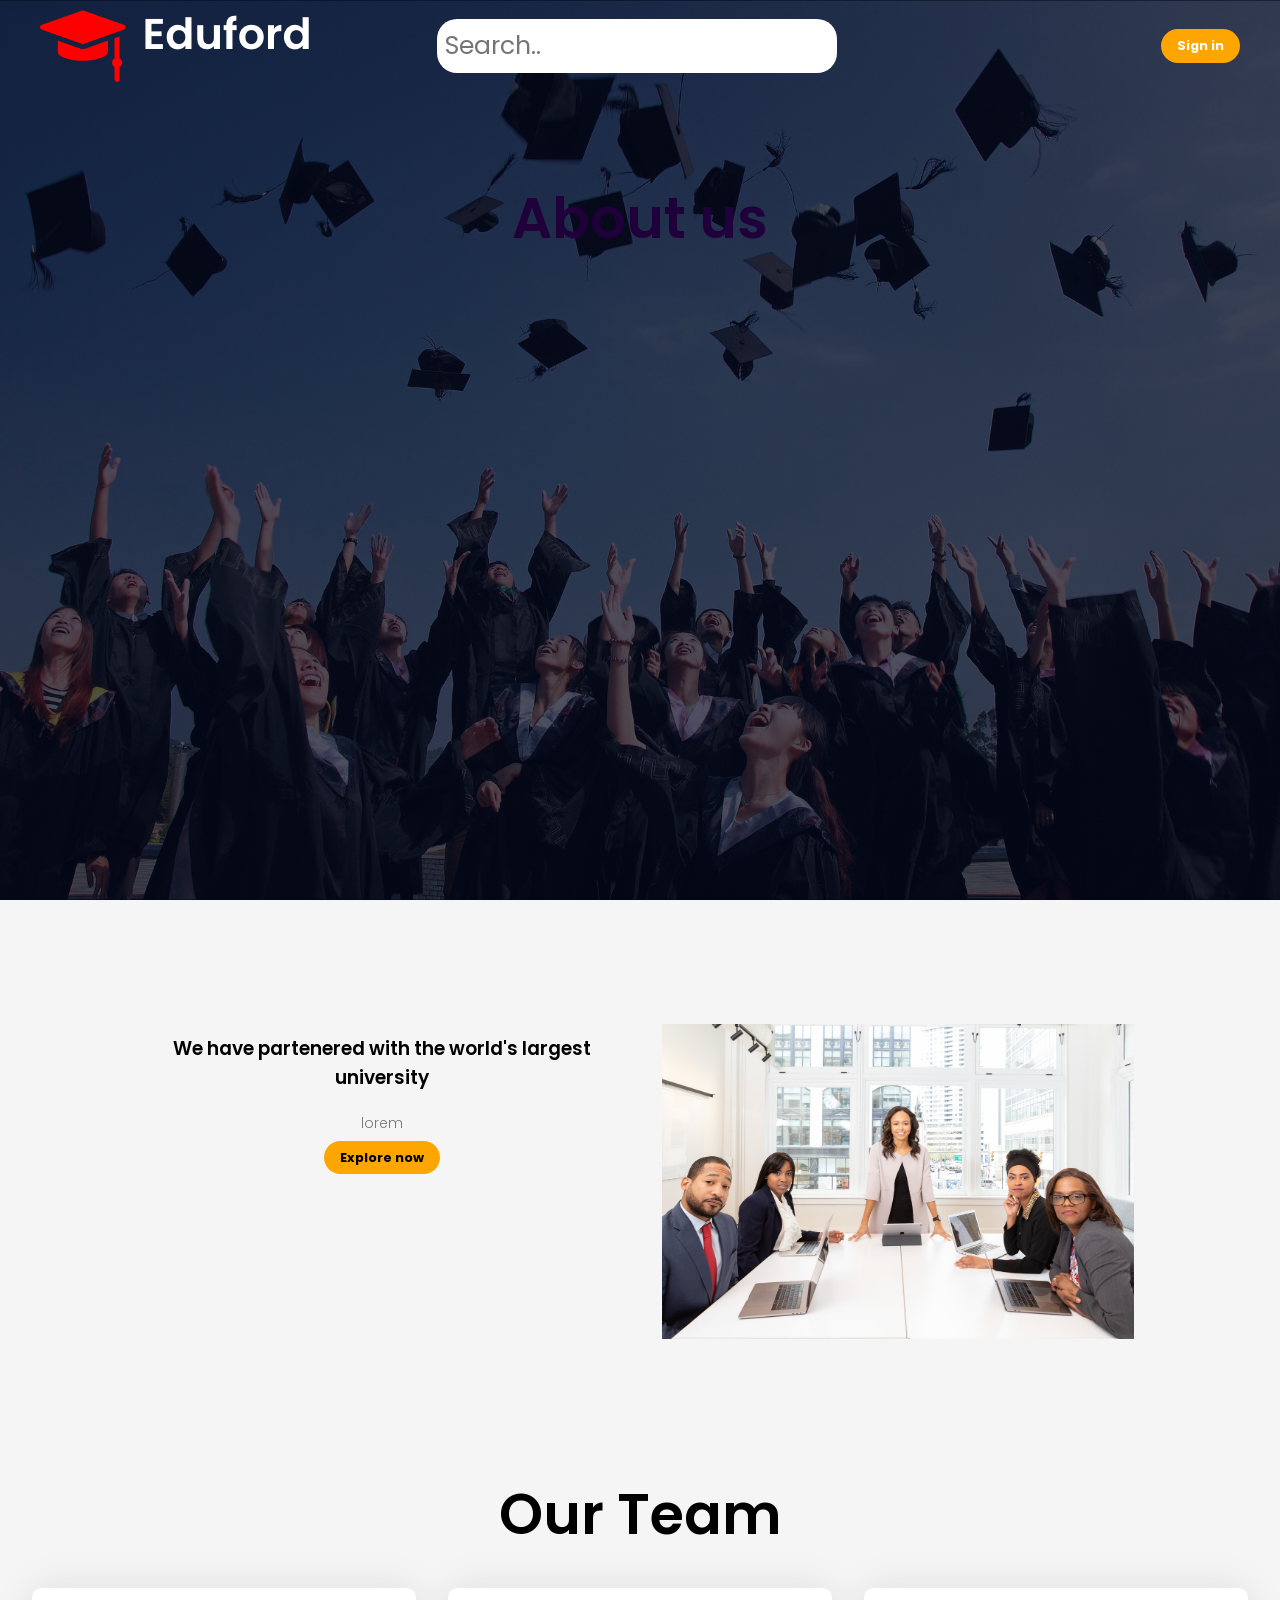
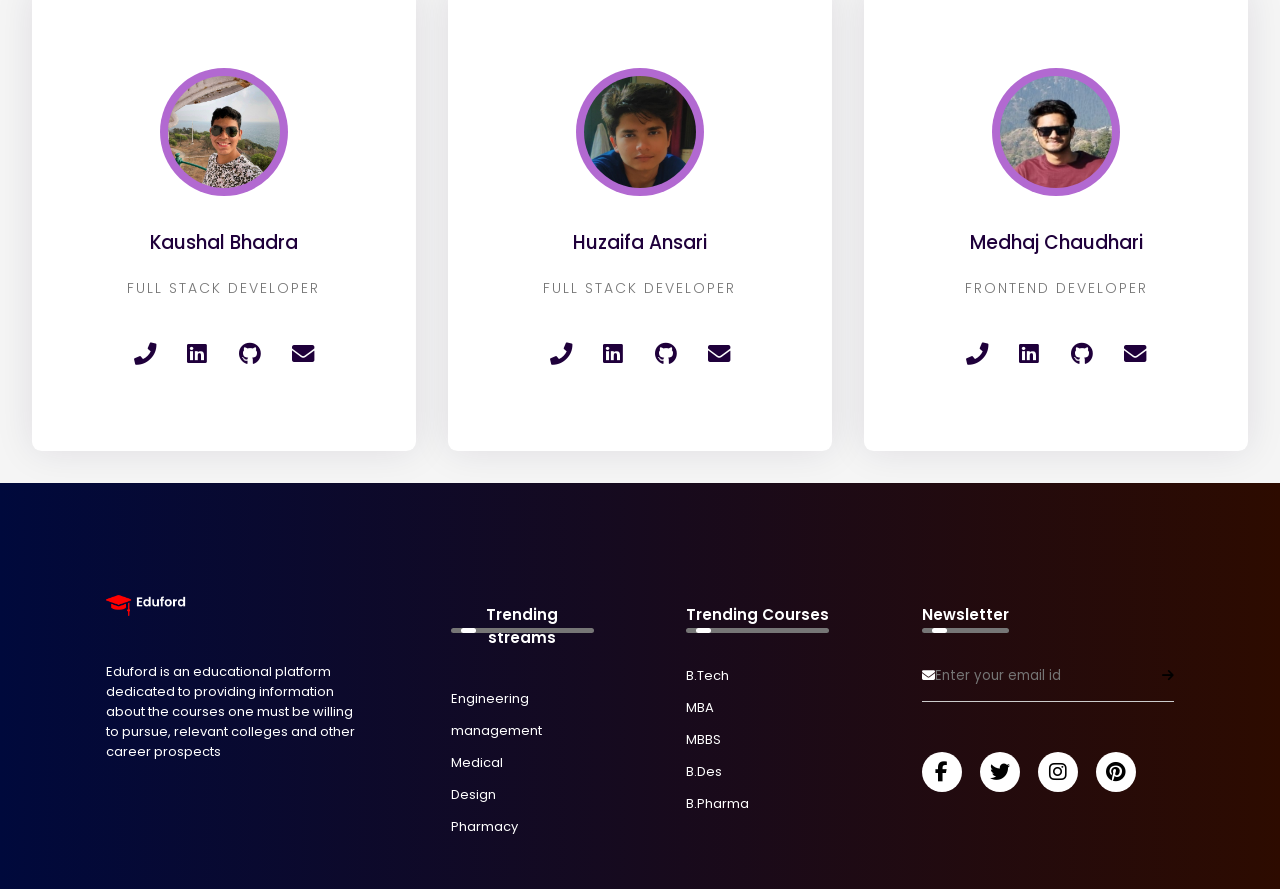
==== about.html @ 962bedd9 "Updated about us page and added login page" ====
<!DOCTYPE html>
<html lang="en">
<head>
    <meta charset="UTF-8">
    <meta http-equiv="X-UA-Compatible" contents="IE=edge"/>
    <meta name="viewport" content="width=device-width, initial-scale=1.0">
    <link rel="stylesheet" href="https://cdnjs.cloudflare.com/ajax/libs/font-awesome/6.5.1/css/all.min.css" integrity="sha512-DTOQO9RWCH3ppGqcWaEA1BIZOC6xxalwEsw9c2QQeAIftl+Vegovlnee1c9QX4TctnWMn13TZye+giMm8e2LwA==" crossorigin="anonymous" referrerpolicy="no-referrer" />
    <link rel="stylesheet" href="home.css">
    <title>eduford</title>
     <!-- Font Awesome -->
     <link
     rel="stylesheet"
     href="https://cdnjs.cloudflare.com/ajax/libs/font-awesome/5.15.4/css/all.min.css"
   />
   <!-- Google Font -->
   <link
     href="https://fonts.googleapis.com/css2?family=Poppins:wght@300;500;600&display=swap"
     rel="stylesheet"
   />
</head>
<style>
    * {
     padding: 0;
     margin: 0;
     box-sizing: border-box;
     font-family: "Poppins", sans-serif;
   }
   body {
     background-color: #f5f5f5;
   }
   .row {
     display: flex;
     flex-wrap: wrap;
     padding-bottom: 1em;
     /* padding:1em; */
     margin-top: 0.9em;
     text-align: center;
   }
   .column {
     width: 100%;
     padding: 0.5em 0;
   }
   h1 {
     width: 100%;
     text-align: center;
     font-size: 3.5em;
     color: #1f003b;
     margin: 0;
   }
   .card {
     box-shadow: 0 0 2.4em rgba(25, 0, 58, 0.1);
     padding: 3.5em 1em;
     border-radius: 0.6em;
     color: #1f003b;
     cursor: pointer;
     transition: 0.3s;
     background-color: #ffffff;
   }
   .card .img-container {
     width: 8em;
     height: 8em;
     background-color: #b269d1;
     padding: 0.5em;
     border-radius: 50%;
     margin: 0 auto 2em auto;
   }
   .card img {
     width: 100%;
     border-radius: 50%;
   }
   .card h3 {
     font-weight: 500;
   }
   .card p {
     font-weight: 300;
     text-transform: uppercase;
     margin: 0.5em 0 2em 0;
     letter-spacing: 2px;
   }
   .icons {
     width: 50%;
     min-width: 180px;
     margin: auto;
     display: flex;
     justify-content: space-between;
   }
   .card a {
     text-decoration: none;
     color: inherit;
     font-size: 1.4em;
   }
   .card:hover {
     background: linear-gradient(#9400d3, #aa98f0);
     color: #ffffff;
   }
   .card:hover .img-container {
     transform: scale(1.15);
   }
   @media screen and (min-width: 280px){ 
       section {
       padding: 1em 3em;
     }  
   }
   @media screen and (min-width: 768px) {
     section {
       padding: 1em 3em;
     }
   }
   @media screen and (min-width: 992px) {
     section {
       padding: 1em;
     }
     .card {
       padding: 5em 1em;
     }
     .column {
       flex: 0 0 33.33%;
       max-width: 33.33%;
       padding: 0 1em;
     }
   }
</style>
<body>
    <section class="sub-header">
        <div class="navbar">
            <div class="logo">
                <a href="home.html"><img src="eduford_img/logo.png"></a>
            </div>
            <div class="search-container">
                <input type="text" placeholder="Search..">
            </div>
            <a href="signin.html" class="action_btn">Sign in</a>
            <div class="toggle_btn">
                <i class="fa-solid fa-bars"></i>
            </div>
        </div>
        <h1>About us</h1>
    </section>
    <!-- About us content -->
    <section class="about-us">
        <div class="row">
            <div class="about-col">
                <h3>We have partenered with the world's largest university</h3>
                <p>lorem</p>
                <a href="#" class="action_btn">Explore now</a>
            </div>
            <div class="about-col">
                <img src="eduford_img/about.jpg">
            </div>
        </div>
    </section>
    <section>
        <div class="row">
          <h1>Our Team</h1>
        </div>
        <div class="row">
          <!-- Column 1-->
          <div class="column">
            <div class="card">
              <div class="img-container">
                <img src="eduford_img/kaushal.jpg" />
              </div>
              <h3>Kaushal Bhadra</h3>
              <p>Full Stack Developer</p>
              <div class="icons">
                <a href="tel:9920351043">
                  <i class="fas fa-phone"></i>
                </a>
                <a href="https://www.linkedin.com/in/kaushal-b-5a8890254/">
                  <i class="fab fa-linkedin"></i>
                </a>
                <a href="https://github.com/KaushalBhadra15">
                  <i class="fab fa-github"></i>
                </a>
                <a href="mailto:kaushal.b@somaiya.edu">
                  <i class="fas fa-envelope"></i>
                </a>
              </div>
            </div>
          </div>
          <!-- Column 2-->
          <div class="column">
            <div class="card">
              <div class="img-container">
                <img src="eduford_img/Huzaifa.jpeg" style="height: 112px;" />
              </div>
              <h3>Huzaifa Ansari</h3>
              <p>Full Stack Developer</p>
              <div class="icons">
                <a href="tel:773896259">
                  <i class="fas fa-phone"></i>
                </a>
                <a href="https://www.linkedin.com/in/huzaifaansari0/">
                  <i class="fab fa-linkedin"></i>
                </a>
                <a href="https://github.com/HuzaifaAnsari0">
                  <i class="fab fa-github"></i>
                </a>
                <a href="mailto:huzaifa.a@somaiya.edu">
                  <i class="fas fa-envelope"></i>
                </a>
              </div>
            </div>
          </div>
          <!-- Column 3-->
          <div class="column">
            <div class="card">
              <div class="img-container">
                <img src="eduford_img/Medhaj.jpeg" style="height:112px;"/>
              </div>
              <h3>Medhaj Chaudhari</h3>
              <p>Frontend Developer</p>
              <div class="icons">
                <a href="tel:9326459319">
                  <i class="fas fa-phone"></i>
                </a>
                <a href="https://www.linkedin.com/in/medhaj-chaudhari-777575254/">
                  <i class="fab fa-linkedin"></i>
                </a>
                <a href="https://github.com/MedhajChaudhari">
                  <i class="fab fa-github"></i>
                </a>
                <a href="mailto:medhaj.c@somaiya.edu">
                  <i class="fas fa-envelope"></i>
                </a>
              </div>
            </div>
          </div>
        </div>
      </section>
    <footer>
        <div class="rowf">
            <div class="colf">
                <img src="eduford_img/logo.png" class="logof">
                <li>Eduford is an educational platform dedicated to providing information about the courses one must be willing to pursue, relevant colleges and other career prospects</li>
            </div>
            <div class="colf">
                <h3>Trending streams<div class="underline"><span></span></div></h3>
                <ul>
                    <li>Engineering</li>
                    <li>management</li>
                    <li>Medical</li>
                    <li>Design</li>
                    <li>Pharmacy</li>
                </ul>
            </div>
            <div class="colf">
                <h3>Trending Courses<div class="underline"><span></span></h3>
                <ul>
                    <li>B.Tech</li>
                    <li>MBA</li>
                    <li>MBBS</li>
                    <li>B.Des</li>
                    <li>B.Pharma</li>
                </ul>
            </div>
            <div class="colf">
                <h3>Newsletter<div class="underline"><span></span></h3>
                <form>
                    <i class="fa-solid fa-envelope"></i>
                    <input type="email" placeholder="Enter your email id" required>
                    <button type="submit"><i class="fa-solid fa-arrow-right"></i></button>
                </form>
                <div class="social-icons">
                    <i class="fa-brands fa-facebook-f"></i>
                    <i class="fa-brands fa-twitter"></i>
                    <i class="fa-brands fa-instagram"></i>
                    <i class="fa-brands fa-pinterest"></i>
                </div>
            </div>
        </div>
    </footer>
</body>
</html>
---- home.css ----
*{
    margin:0;
    padding: 0;
    box-sizing: border-box;
    font-family: 'Poppins',sans-serif;
}
/* navbar */
.navbar-section {
    width: 100%;
    z-index: 1000;
    height:100vh;
    background-color: black;
    background-image: url('eduford_img/banner.png');
    background-size: cover;
    background-position: center;
}
li{
    list-style: none;
}
.links a{
    text-decoration: none;
    color:#fff;
    font-size: 1rem;
}
a{
    text-decoration: none;
    color:#fff;
    font-size: 1rem;
}
.links a:hover{
    color: orange;
}
header{
    position: relative;
    padding: 0 2 rem;
}
.navbar{
    width: 100%;
    height: 60px;
    max-width: 1200px;
    margin: 0 auto;
    display: flex;
    align-items: center;
    justify-content: space-between;
}
.navbar .links{
    display: flex;
    gap:2rem;   
}
.navbar .toggle_btn{
    color:#fff;
    font-size: 1.5rem;
    cursor: pointer;
    display: none;
}
.action_btn{
    background-color: orange;
    color: #fff;
    padding: 0.5rem 1rem;
    border: none;
    outline: none;
    border-radius: 20px;
    font-size: 0.8rem;
    font-weight: bold;
    cursor: pointer; 
    transition: scale 0.2 ease;      
}
.action_btn:hover{
    scale: 1.05;
    color: #fff;
}
.action_btn:active{
    scale: 0.95;
}
input[type=text] {
    float: right;
    padding: 8px;
    margin-top: 0px;
    margin-right: 200px;
    border: none;
    font-size: 25px;
    border-radius: 20px;
    width: 400px;
}

.text-box {
  margin-top: 350px;
  text-align: center;
}

.hero-btn{
  display: inline-block;
  text-decoration: none;
  color: white;
  border: 1px solid white;
  border-radius: 20px;
  padding: 20px 34px;
  font-size: 20px;
  background: transparent;
  position: relative;
  cursor: pointer;
}
.hero-btn:hover{
  border: 1px solid orange;
  background: orange;
}
/* Courses */   
.course{
    width:80%;
    gap: 5px;
    margin:auto;
    text-align: center;
    padding-top: 100px;
}
h1{
    font-size: 36px;
    font-weight: 600;
}
p{
    color: #777;
    font-size: 14px;
    font-weight: 300;
    line-height: 22px;
    padding: 10px;
}
.row{
    margin-top:5%;
    display:flex;
    justify-content: space-between;
}
.course-col{
    flex-basis: 31%;
    background: #fff3f3;
    border-radius: 10px;
    margin-bottom: 5%;
    padding:20px 12px;
    box-sizing: border-box;
    transition: 0.5s;
}
.course-col img{
  height: 200px;
  width:75% ;
}

h3{
    text-align: center;
    font-weight: 600;
    margin: 10px 0;
}
.course-col:hover{
    box-shadow: 0 0 20px 0px rgba(0,0,0,0.5);
}
@media(max-width:700px) {
    .row{
        flex-direction: column;
    }   
}
/* campus */
.campus{
    width:80%;
    margin: auto;
    text-align: center;
    padding-top: 10px;
    row-gap: 2px;
}
.campus-col{
  height: 200px;
    flex-basis: 15%;
    border-radius: 10px;
    margin-bottom: 10px;
    position: relative;
    overflow: hidden;
}
.campus-col img{
    height: 100%;
    width: 100%;
    display: block;
}
.layer{
    background: transparent;
    height:100%;
    width:100%;
    position: absolute;
    top:0;
    left: 0;
    transition: 0.5s;
}
.layer:hover{
    background: orange;
}
.layer h3{
    width: 100%;
    font-weight: 300;
    color: white;
    font-size: 26px;
    bottom: 0;
    left:50%;
    transform: translate(-50%);
    position: absolute;
    opacity: 0;
    transition: 0.5s;
}
.layer:hover h3{
    bottom: 49%;
    opacity: 1;
}
/* facilities */
.facilities{
  width: 80%;
  margin:auto;
  text-align: center;
  padding-top: 100px;
}
.facilities-col{
  flex-basis: 31%;
  border-radius: 10px;
  margin-bottom: 5%;
  text-align: left;
}
.facilities-col img{
  width: 100%;
  border-radius: 10px;
}
.facilities-col p{
  padding: 0;
}
.facilities-col h3{
  margin-top: 16px;
  margin-bottom: 15px;
  text-align: left;
}
/* Testimonials */
.testimonials{
  width:80%;
  margin:auto;
  padding-top: 100px;
  text-align: center;
}
.testimonial-col{
  flex-basis: 44%;
  border-radius: 10px;
  margin-bottom: 5%;
  text-align: left;
  background: rgba(244, 204, 204, 0.7);
  padding: 25px;
  cursor: pointer;
  display: flex;
}
.testimonial-col img{
  height: 40px;
  margin-left: 5px;
  margin-right: 30px;
  border-radius: 50%;
}
.testimonial-col p{
  padding: 0;
}
.testimonial-col h3{
  margin-top: 15px;
  text-align: left;
}
.testimonial-col .fa{
  color: brown;
}
/* Call to action */
.cta{
  margin: 100px auto;
  width: 80%;
  background-image: linear-gradient(rgba(0,0,0,0.7),rgba(0,0,0,0.7)),url(eduford_img/banner2.jpg);
  background-position: center;
  background-size: cover;
  border-radius: 10px;
  text-align: center;
  padding: 100px 0;
}
.cta h1{
  color: white;
  margin-bottom: 40px;
  padding:0;
}
@media(max-width:700px){
  .cta h1{
      font-size: 24px;
  }
}
/* footer */
footer{
  width: 100%;
  bottom: 0;
  background: linear-gradient(to right,#00093c,#2d0b00);
  color: #fff;
  padding: 100px 0 30px;
  font-size: 13px;
}
.rowf{
  width: 85%;
  margin: auto;
  display: flex;
  flex-wrap: wrap;
  align-items: flex-start;
  justify-content: space-between;
}
.colf{
  flex-basis: 25%;
  padding:10px
}
.colf:nth-child(2), .colf:nth-child(3){
  flex-basis: 15%;
}
.logof{
  width:80px;
  margin-bottom: 40px;
}
.colf h3{
  width: fit-content;
  margin-bottom: 40px;
  position: relative;
}
.colf ul li{
  list-style: none;
  margin-bottom: 12px;
  text-decoration: none;
  color: white;
}
form{
  padding-bottom: 15px;
  display: flex;
  align-items: center;
  justify-content: space-between;
  border-bottom: 1px solid #ccc;
  margin-bottom: 50px;
}
form .far{
  font-size: 18px;
  margin-right: 10px;
}
form input{
  width: 100%;
  background: transparent;
  color: #ccc;
  border:0;
  outline: none;
}
form button{
  background: transparent;
  border: 0;
  outline: none;
  cursor: pointer;
}
form button .fas{
  font-size: 16px;
  color: #ccc;
}
.social-icons .fa-brands{
  width: 40px;
  height: 40px;
  border-radius: 50%;
  text-align: center;
  line-height: 40px;
  font-size: 20px;
  color: #000;
  background: #fff;
  margin-right: 15px;
  cursor: pointer;
}
.underline{
  width: 100%;
  height: 5px;
  background: #767676;
  border-radius: 3px;
  position: absolute;
  top:25px;
  left: 0;
  overflow: hidden;
}
.underline span{
  width: 15px;
  height: 100%;
  background: #fff;
  border-radius: 3px;
  position: absolute;
  top: 0;
  left: 10px;
  animation: moving 2s linear infinite;
}
@keyframes moving{
  0%{
    left:-20px;
  }
  100%{
    left:100%;
  }
}
/*------------------- About-us Page----------------- */
.sub-header {
    height: 100vh;
    width: 100%;
    background-image: linear-gradient(rgba(4, 9, 30, 0.7), rgba(4, 9, 30, 0.7)), url(eduford_img/background.jpg);
    background-position: center;
    background-size: cover;
    text-align: center;
    color: #fff;
  }
  
  body {
    background-color: #f5f5f5;
  }
  
  .row {
    display: flex;
    flex-wrap: wrap;
    padding-bottom: 1em;
    margin-top: 0.9em;
    text-align: center;
  }
  
  .column {
    width: 40%;
    padding: 10px;
  }
  
  .row h1 {
    width: 100%;
    text-align: center;
    font-size: 3.5em;
    color: black;
    margin: 0;
  }
  
  .card {
    box-shadow: 0 0 2.4em rgba(25, 0, 58, 0.1);
    padding: 1em 1em;
    border-radius: 0.4em;
    color: #1f003b;
    cursor: pointer;
    transition: 0.3s;
    background-color: #ffffff;
  }
  
  .card .img-container {
    width: 8em;
    height: 8em;
    background-color: #b269d1;
    padding: 0.5em;
    border-radius: 50%;
    margin: 0 auto 2em auto;
  }
  
  .card img {
    width: 100%;
    border-radius: 50%;
  }
  
  .card h3 {
    font-weight: 500;
  }
  
  .card p {
    font-weight: 300;
    text-transform: uppercase;
    margin: 0.5em 0 2em 0;
    letter-spacing: 2px;
  }
  
  .icons {
    width: 50%;
    min-width: 180px;
    margin: auto;
    display: flex;
    justify-content: space-between;
  }
  
  .card a {
    text-decoration: none;
    color: inherit;
    font-size: 1.4em;
  }
  
  .card:hover {
    background: linear-gradient(#9400d3, #aa98f0);
    color: #ffffff;
  }
  
  .card:hover .img-container {
    transform: scale(1.15);
  }
  
  @media screen and (min-width: 280px) {
    section {
      padding: 1em 3em;
    }
  }
  
  @media screen and (min-width: 768px) {
    section {
      padding: 1em 3em;
    }
  }
  
  @media screen and (min-width: 992px) {
    section {
      padding: 1em;
    }
    .card {
      padding: 5em 1em;
    }
    .column {
      flex: 0 0 33.33%;
      max-width: 33.33%;
      padding: 0 1em;
    }
  }
  /* about us */
.sub-header{
  height: 100vh;
  width: 100%;
  background-image: linear-gradient(rgba(4,9,30,0.7),rgba(4,9,30,0.7)),url('eduford_img/background.jpg');
  background-position: center;
  background-size: cover;
  text-align: center;
  color:#fff;
}
.sub-header h1{
  margin-top: 100px;
}
.about-us{
  width: 80%;
  margin: auto;
  padding-top: 80px;
  padding-bottom: 50px;
}
.about-col{
  flex-basis: 48%;
  padding: 30px 2px;
}
.about-col img{
  width: 100%;
}
.about-col h3{
  padding-top: 0;
}
.about-col p{
  padding-top: 15px 0 25px;
}
.about-col a{
  color: black;
}
/* -----------Contact us page-------------- */
.location{
  width: 80%;
  margin: auto;
  padding: 80px 0;
}
.location iframe{
  width: 100%;
}
.contact-us{
  display: flex;
  justify-content: space-between;
  align-items: flex-start;
  width: 80%;
  margin: auto;
}
.course-col{
  width: 48%; 
  flex-basis:48%;
  margin-bottom:30px ;
}
.contact-col div{
  display: flex;
  align-items: center;
  margin-bottom: 40px;
}
.contact-col div .fa{
  font-size: 28px;
  color: #f44336;
  margin: 10px;
  margin-right: 30px;
}
.contact-col div p{
  padding: 0;
}
.contact-col div h5{
  font-size: 20px;
  margin-bottom: 5px;
  color: #555;
  font-weight: 400;
}
.campus-col input, .contact-col textarea{
  width: 100%;
  padding: 15px;
  margin-bottom: 17px;
  outline: none;
  border: 1px solid #ccc;
}
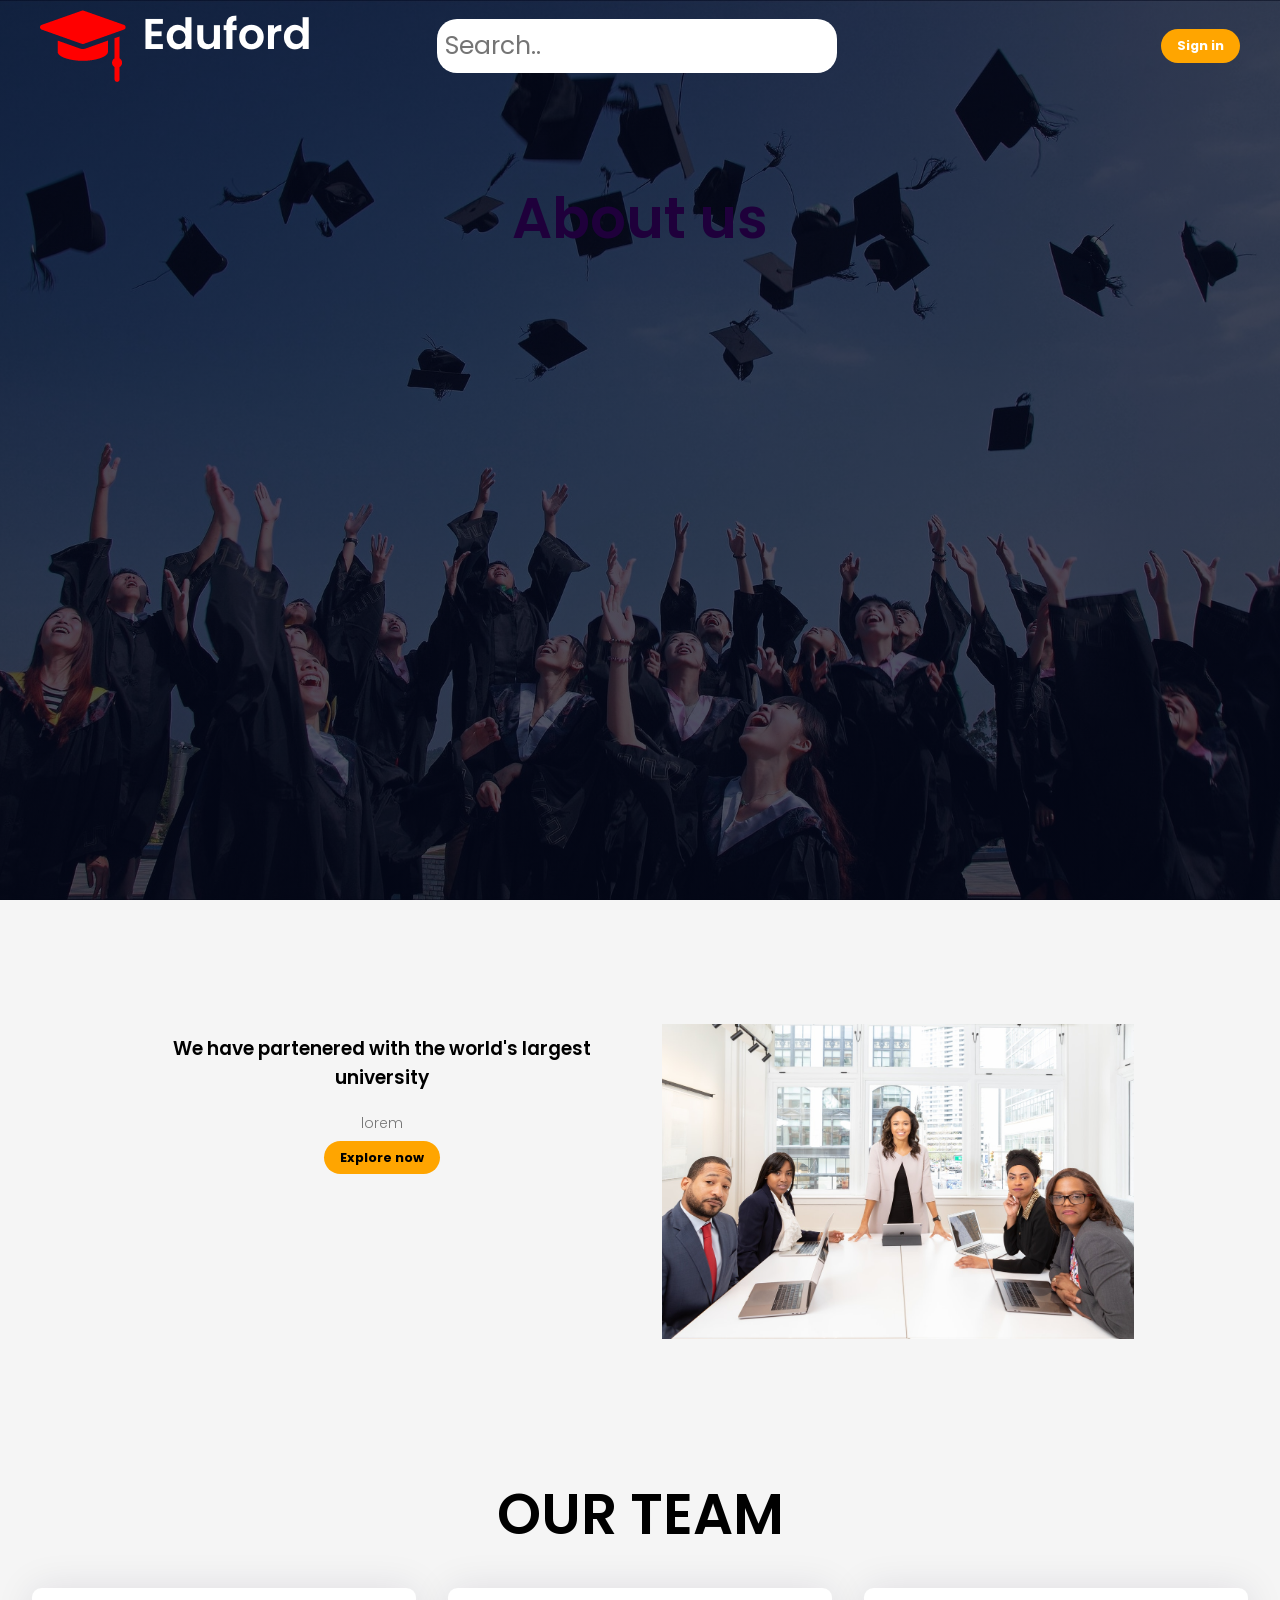
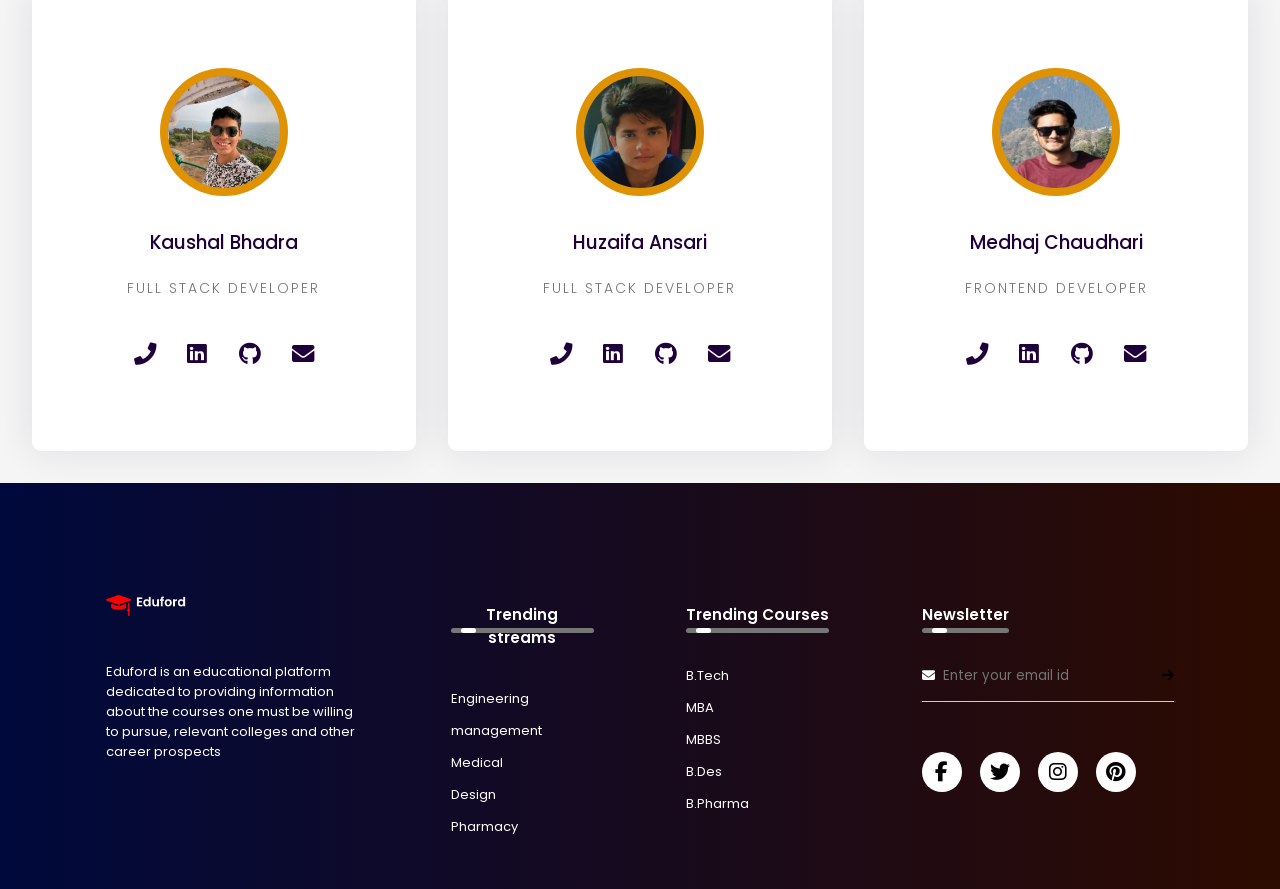
==== commit e9e0861e: "Fixed footer" ====
--- a/about.html
+++ b/about.html
@@ -59,7 +59,7 @@
    .card .img-container {
      width: 8em;
      height: 8em;
-     background-color: #b269d1;
+     background-color: rgb(223, 146, 3);
      padding: 0.5em;
      border-radius: 50%;
      margin: 0 auto 2em auto;
@@ -90,7 +90,7 @@
      font-size: 1.4em;
    }
    .card:hover {
-     background: linear-gradient(#9400d3, #aa98f0);
+     background: linear-gradient(orange, rgb(250, 196, 95));
      color: #ffffff;
    }
    .card:hover .img-container {
@@ -149,9 +149,9 @@
             </div>
         </div>
     </section>
-    <section>
+    <section>   
         <div class="row">
-          <h1>Our Team</h1>
+          <h1>OUR TEAM</h1>
         </div>
         <div class="row">
           <!-- Column 1-->
@@ -257,7 +257,7 @@
             <div class="colf">
                 <h3>Newsletter<div class="underline"><span></span></h3>
                 <form>
-                    <i class="fa-solid fa-envelope"></i>
+                    <i class="fa-solid fa-envelope" style="margin-right:8px;"></i>
                     <input type="email" placeholder="Enter your email id" required>
                     <button type="submit"><i class="fa-solid fa-arrow-right"></i></button>
                 </form>
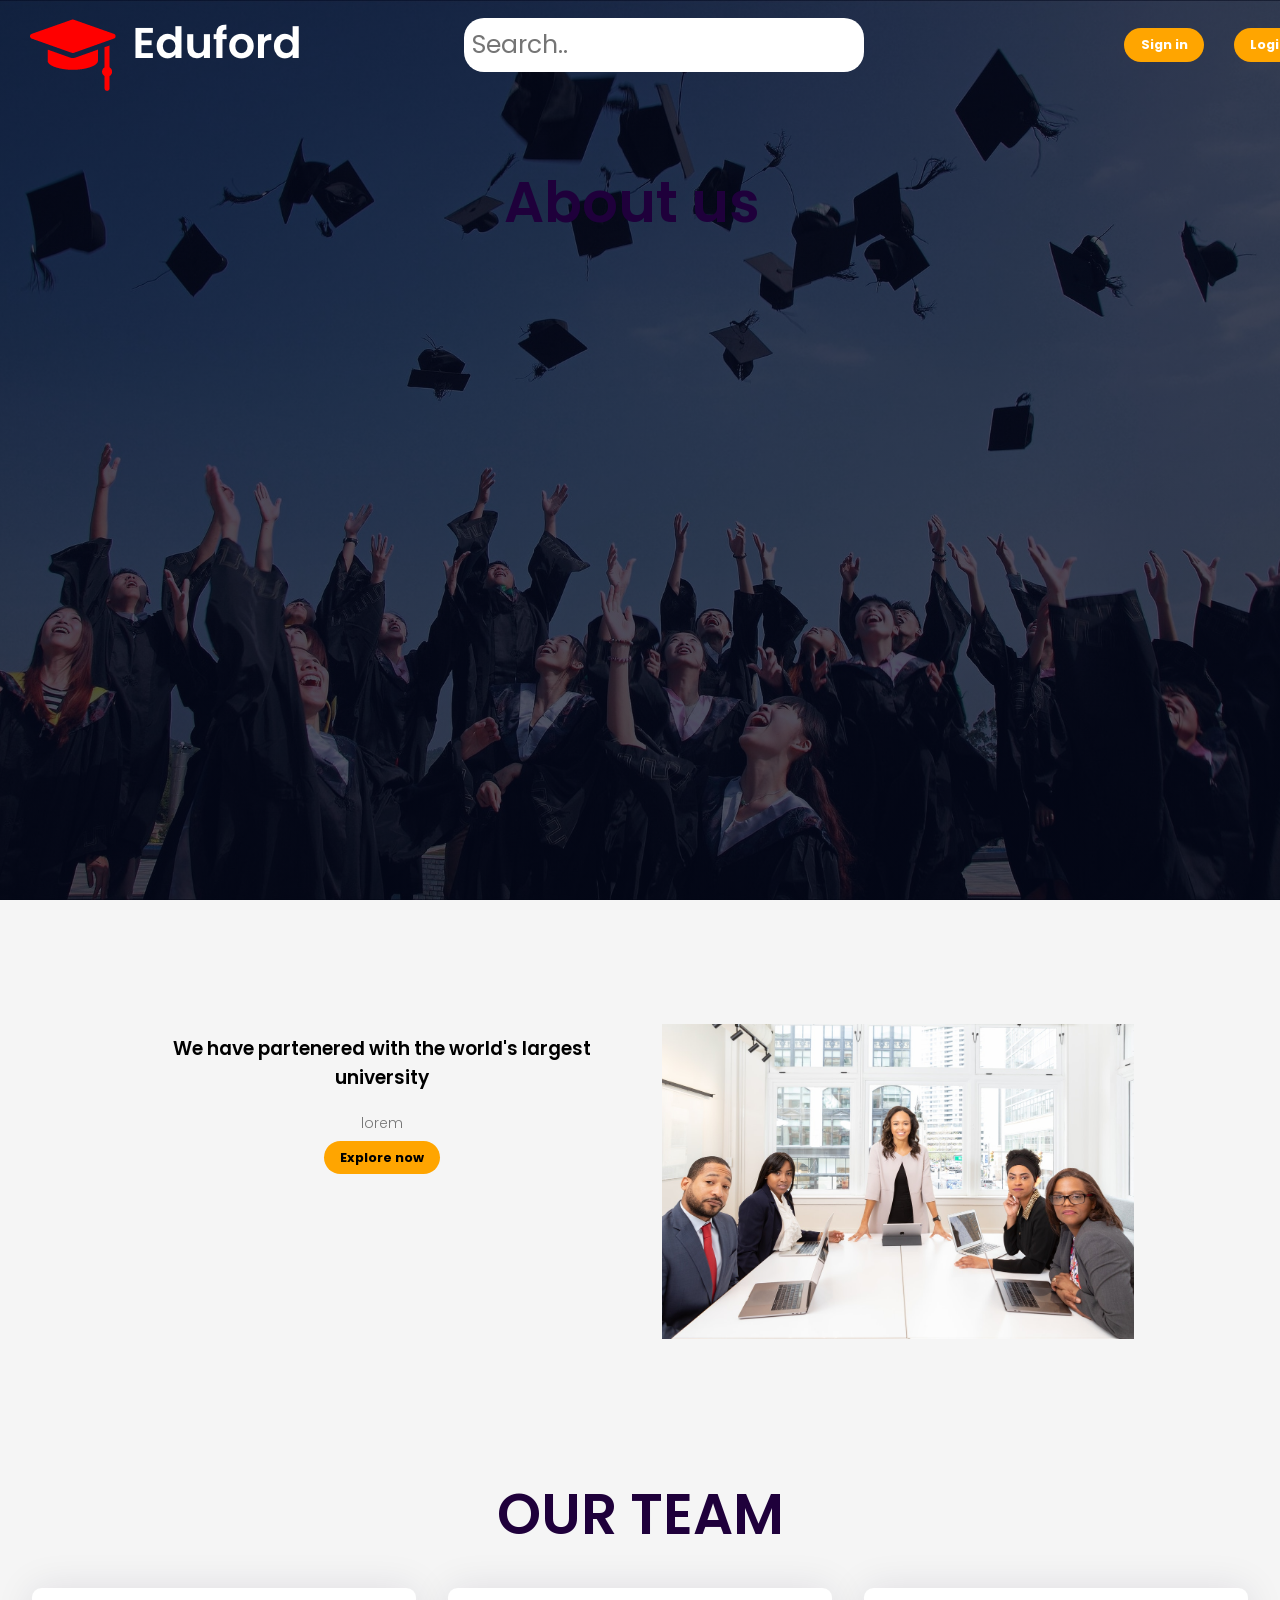
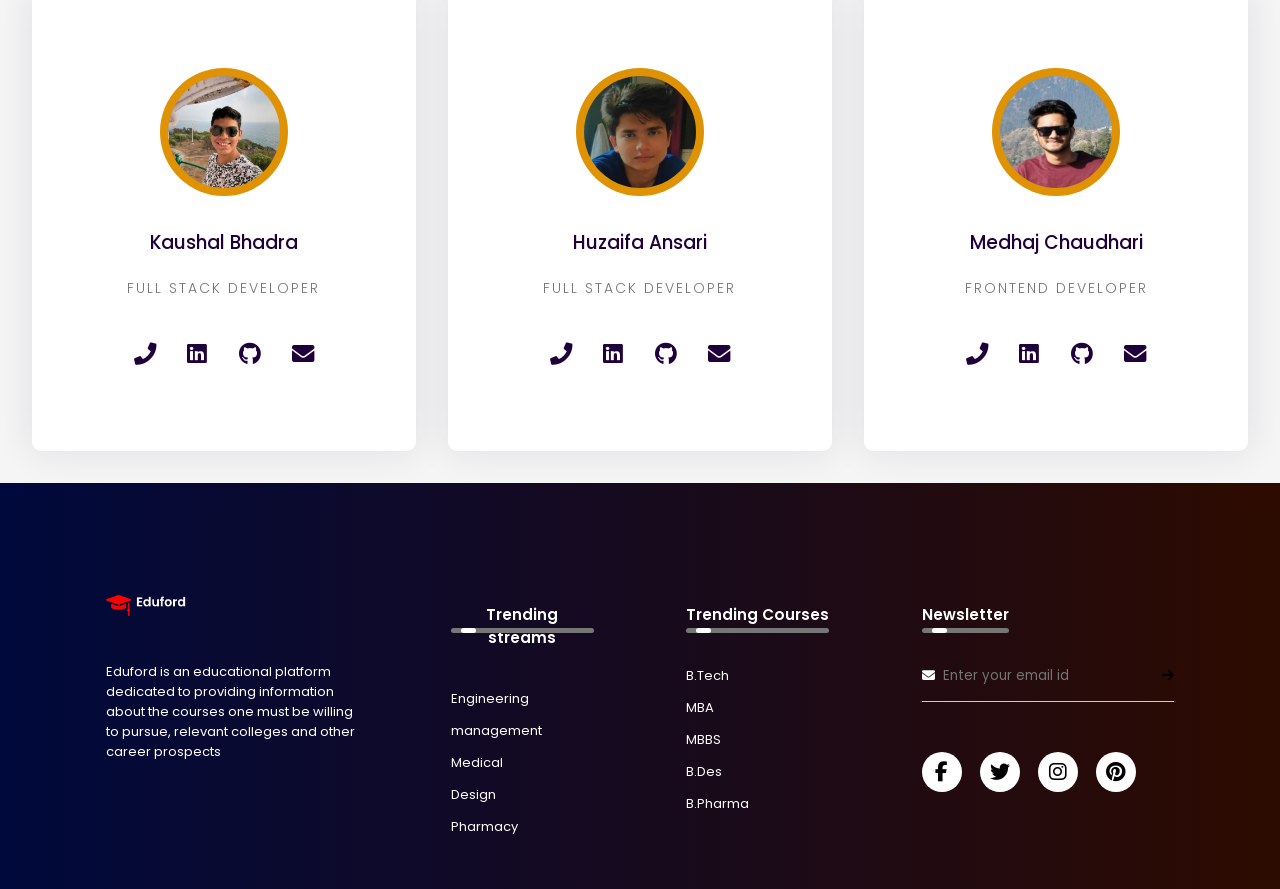
==== commit b11adb0f: "navbar fixed" ====
--- a/about.html
+++ b/about.html
@@ -23,6 +23,7 @@
      padding: 0;
      margin: 0;
      box-sizing: border-box;
+     /* font-size: 12.8px; */
      font-family: "Poppins", sans-serif;
    }
    body {
@@ -123,13 +124,16 @@
 <body>
     <section class="sub-header">
         <div class="navbar">
-            <div class="logo">
+            <div class="logo" style="margin-top:50px; margin-right: 2px;">
                 <a href="home.html"><img src="eduford_img/logo.png"></a>
             </div>
-            <div class="search-container">
-                <input type="text" placeholder="Search..">
-            </div>
-            <a href="signin.html" class="action_btn">Sign in</a>
+            <ul class="links">
+            <div class="search-container" style=" margin-top: 30px;">
+                <input type="text" placeholder="Search.." style="font-size: 25px;">
+            </div>
+          </ul>
+            <a href="signin.html" class="action_btn sign" >Sign in</a>
+            <a href="login.html" class="action_btn login"> Login</a>
             <div class="toggle_btn">
                 <i class="fa-solid fa-bars"></i>
             </div>
--- a/home.css
+++ b/home.css
@@ -38,7 +38,7 @@
     width: 100%;
     height: 60px;
     max-width: 1200px;
-    margin: 0 auto;
+    margin: 0 30px;
     display: flex;
     align-items: center;
     justify-content: space-between;
@@ -53,6 +53,16 @@
     cursor: pointer;
     display: none;
 }
+.search-container{
+  margin-left: 160px;
+  margin-right: 20px;
+  margin-top: 30px;
+}
+.search-container input[type="text"]:hover {
+  border: 2px solid #000;
+  border-radius: 20px;
+}
+
 .action_btn{
     background-color: orange;
     color: #fff;
@@ -65,12 +75,22 @@
     cursor: pointer; 
     transition: scale 0.2 ease;      
 }
+.sign {
+  min-width: 80px;
+  margin-left: 40px;
+  margin-top: 30px;
+}
+.login{
+  margin-left: 30px;
+  margin-top: 30px;
+}
 .action_btn:hover{
     scale: 1.05;
     color: #fff;
 }
 .action_btn:active{
     scale: 0.95;
+    border: none;
 }
 input[type=text] {
     float: right;
@@ -391,205 +411,90 @@
     left:100%;
   }
 }
-/*------------------- About-us Page----------------- */
-.sub-header {
-    height: 100vh;
-    width: 100%;
-    background-image: linear-gradient(rgba(4, 9, 30, 0.7), rgba(4, 9, 30, 0.7)), url(eduford_img/background.jpg);
-    background-position: center;
-    background-size: cover;
-    text-align: center;
-    color: #fff;
-  }
-  
-  body {
-    background-color: #f5f5f5;
-  }
-  
-  .row {
-    display: flex;
-    flex-wrap: wrap;
-    padding-bottom: 1em;
-    margin-top: 0.9em;
-    text-align: center;
-  }
-  
-  .column {
-    width: 40%;
-    padding: 10px;
-  }
-  
-  .row h1 {
-    width: 100%;
-    text-align: center;
-    font-size: 3.5em;
-    color: black;
-    margin: 0;
-  }
-  
-  .card {
-    box-shadow: 0 0 2.4em rgba(25, 0, 58, 0.1);
-    padding: 1em 1em;
-    border-radius: 0.4em;
-    color: #1f003b;
-    cursor: pointer;
-    transition: 0.3s;
-    background-color: #ffffff;
-  }
-  
-  .card .img-container {
-    width: 8em;
-    height: 8em;
-    background-color: #b269d1;
-    padding: 0.5em;
-    border-radius: 50%;
-    margin: 0 auto 2em auto;
-  }
-  
-  .card img {
-    width: 100%;
-    border-radius: 50%;
-  }
-  
-  .card h3 {
-    font-weight: 500;
-  }
-  
-  .card p {
-    font-weight: 300;
-    text-transform: uppercase;
-    margin: 0.5em 0 2em 0;
-    letter-spacing: 2px;
-  }
-  
-  .icons {
-    width: 50%;
-    min-width: 180px;
-    margin: auto;
-    display: flex;
-    justify-content: space-between;
-  }
-  
-  .card a {
-    text-decoration: none;
-    color: inherit;
-    font-size: 1.4em;
-  }
-  
-  .card:hover {
-    background: linear-gradient(#9400d3, #aa98f0);
-    color: #ffffff;
-  }
-  
-  .card:hover .img-container {
-    transform: scale(1.15);
-  }
-  
-  @media screen and (min-width: 280px) {
-    section {
-      padding: 1em 3em;
-    }
-  }
-  
-  @media screen and (min-width: 768px) {
-    section {
-      padding: 1em 3em;
-    }
-  }
-  
-  @media screen and (min-width: 992px) {
-    section {
-      padding: 1em;
-    }
-    .card {
-      padding: 5em 1em;
-    }
-    .column {
-      flex: 0 0 33.33%;
-      max-width: 33.33%;
-      padding: 0 1em;
-    }
-  }
-  /* about us */
+
+/* about us */
 .sub-header{
-  height: 100vh;
-  width: 100%;
-  background-image: linear-gradient(rgba(4,9,30,0.7),rgba(4,9,30,0.7)),url('eduford_img/background.jpg');
-  background-position: center;
-  background-size: cover;
-  text-align: center;
-  color:#fff;
+  padding-top: 0;
+  padding-left: 0;
+height: 100vh;
+width: 100%;
+background-image: linear-gradient(rgba(4,9,30,0.7),rgba(4,9,30,0.7)),url('eduford_img/background.jpg');
+background-position: center;
+background-size: cover;
+text-align: center;
+color:#fff;
 }
 .sub-header h1{
-  margin-top: 100px;
+margin-top: 100px;
 }
 .about-us{
-  width: 80%;
-  margin: auto;
-  padding-top: 80px;
-  padding-bottom: 50px;
+width: 80%;
+margin: auto;
+padding-top: 80px;
+padding-bottom: 50px;
 }
 .about-col{
-  flex-basis: 48%;
-  padding: 30px 2px;
+flex-basis: 48%;
+padding: 30px 2px;
 }
 .about-col img{
-  width: 100%;
+width: 100%;
 }
 .about-col h3{
-  padding-top: 0;
+padding-top: 0;
 }
 .about-col p{
-  padding-top: 15px 0 25px;
+padding-top: 15px 0 25px;
 }
 .about-col a{
-  color: black;
+color: black;
 }
 /* -----------Contact us page-------------- */
 .location{
-  width: 80%;
-  margin: auto;
-  padding: 80px 0;
+width: 80%;
+margin: auto;
+padding: 80px 0;
 }
 .location iframe{
-  width: 100%;
+width: 100%;
 }
 .contact-us{
-  display: flex;
-  justify-content: space-between;
-  align-items: flex-start;
-  width: 80%;
-  margin: auto;
+display: flex;
+justify-content: space-between;
+align-items: flex-start;
+width: 80%;
+margin: auto;
 }
 .course-col{
-  width: 48%; 
-  flex-basis:48%;
-  margin-bottom:30px ;
+width: 48%; 
+flex-basis:48%;
+margin-bottom:30px ;
 }
 .contact-col div{
-  display: flex;
-  align-items: center;
-  margin-bottom: 40px;
+display: flex;
+align-items: center;
+margin-bottom: 40px;
 }
 .contact-col div .fa{
-  font-size: 28px;
-  color: #f44336;
-  margin: 10px;
-  margin-right: 30px;
+font-size: 28px;
+color: #f44336;
+margin: 10px;
+margin-right: 30px;
 }
 .contact-col div p{
-  padding: 0;
+padding: 0;
 }
 .contact-col div h5{
-  font-size: 20px;
-  margin-bottom: 5px;
-  color: #555;
-  font-weight: 400;
+font-size: 20px;
+margin-bottom: 5px;
+color: #555;
+font-weight: 400;
 }
 .campus-col input, .contact-col textarea{
-  width: 100%;
-  padding: 15px;
-  margin-bottom: 17px;
-  outline: none;
-  border: 1px solid #ccc;
-}
+width: 100%;
+padding: 15px;
+margin-bottom: 17px;
+outline: none;
+border: 1px solid #ccc;
+}
+
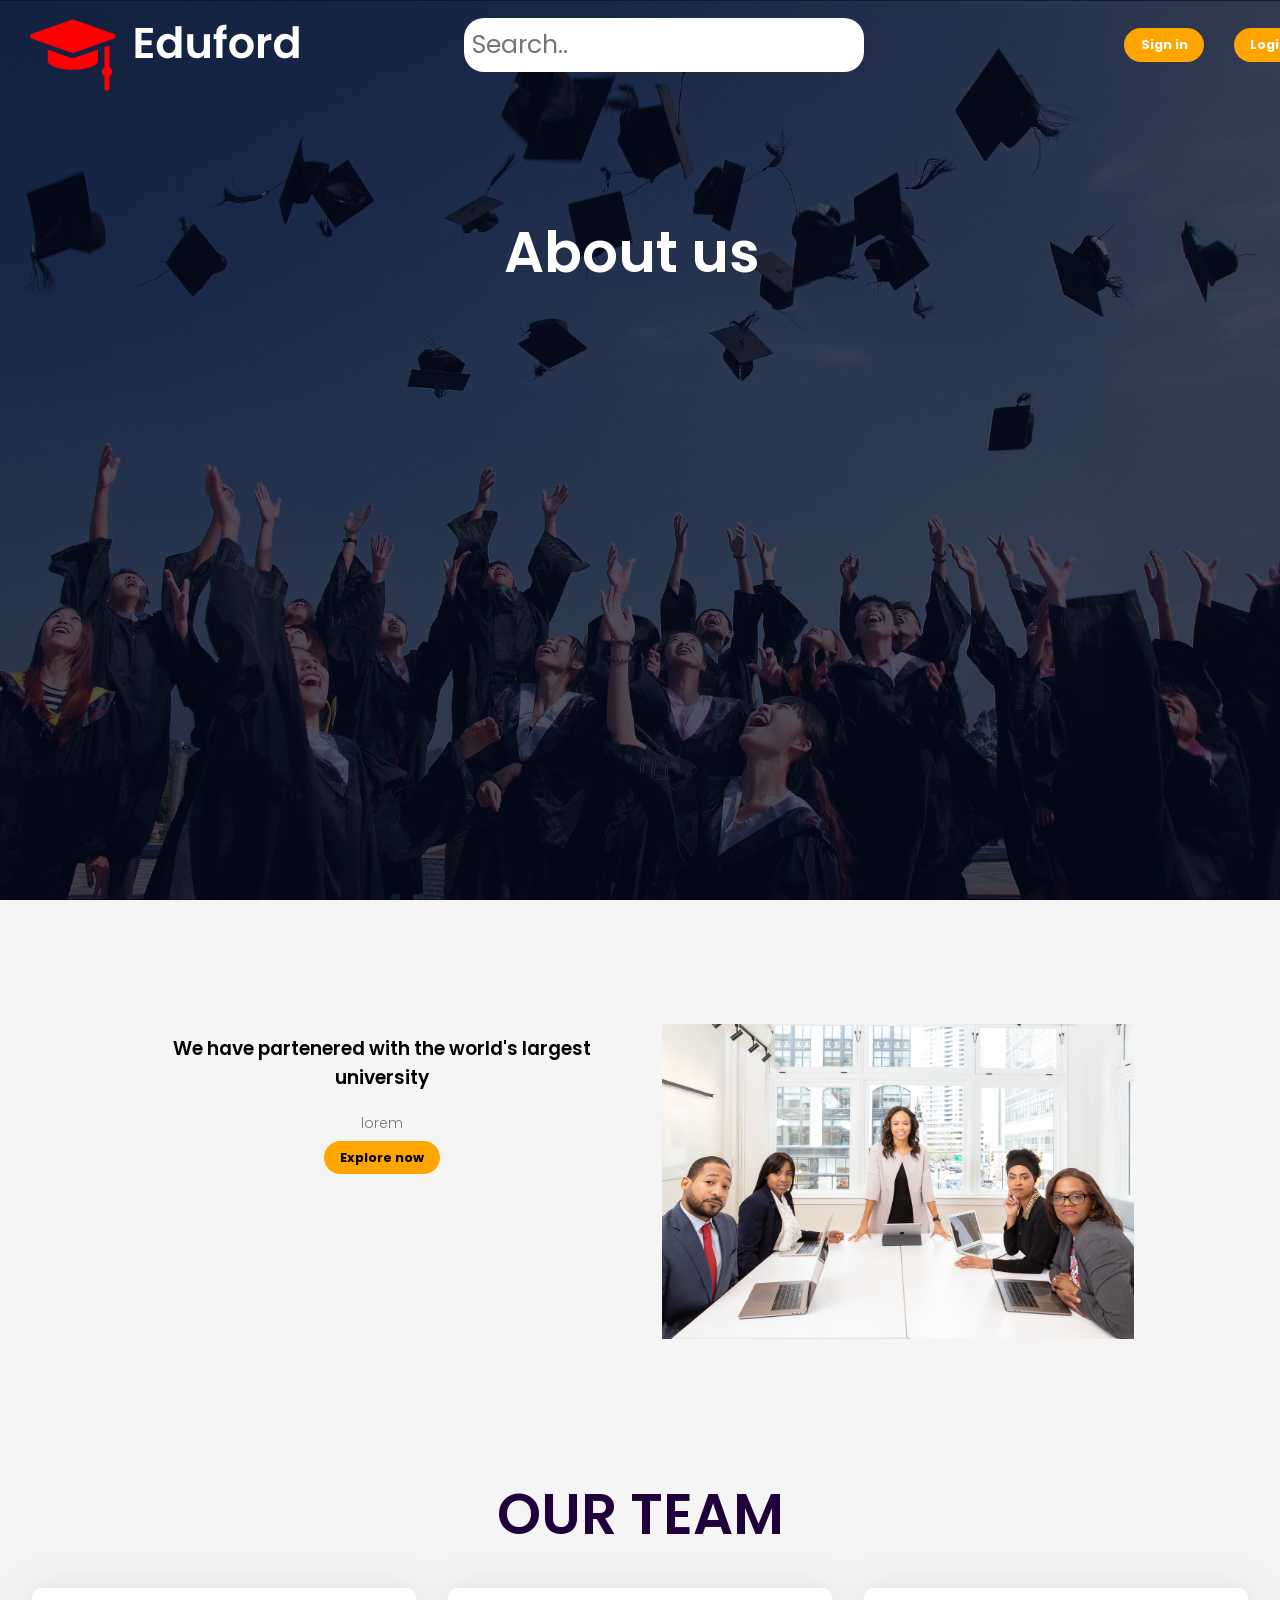
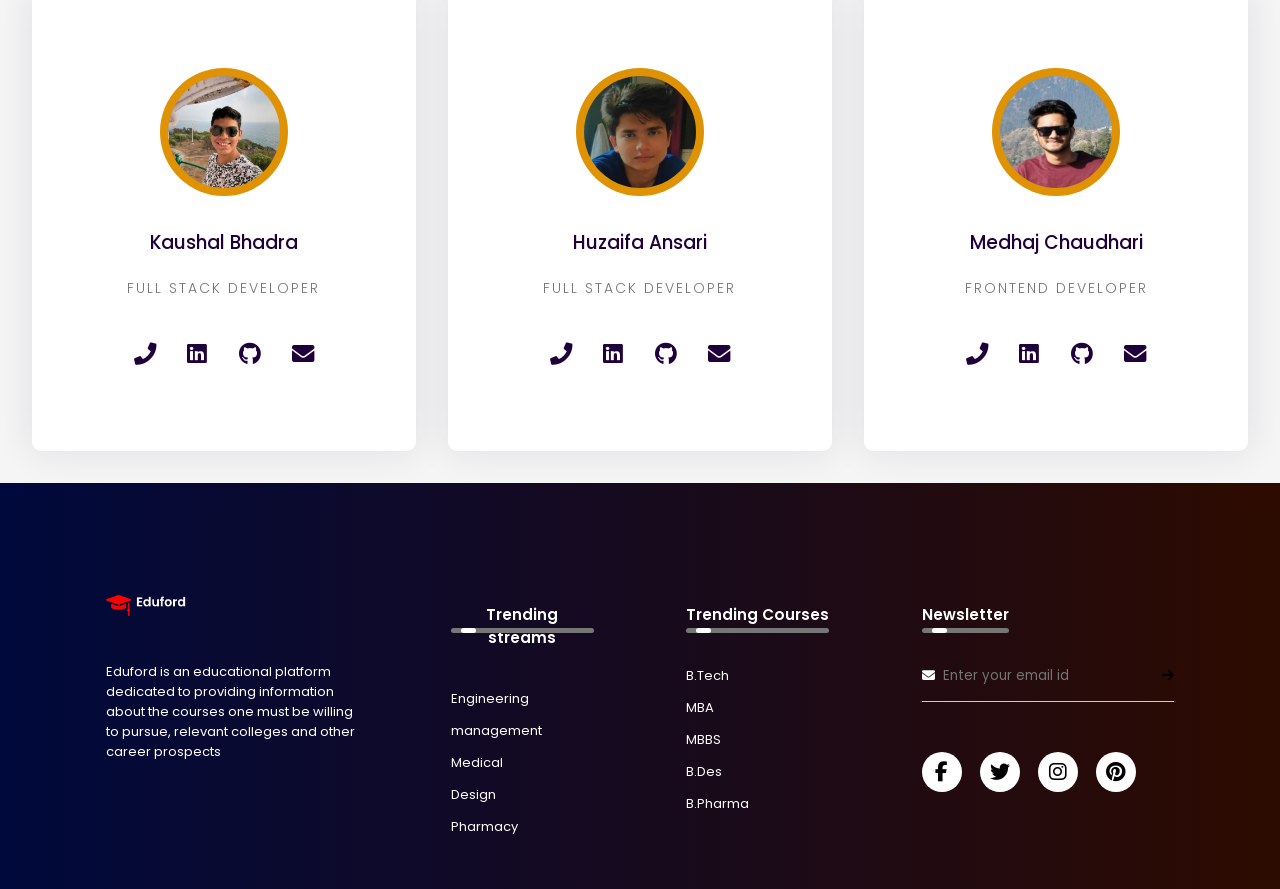
==== commit 9b4b8949: "Favicon updated" ====
--- a/about.html
+++ b/about.html
@@ -4,9 +4,10 @@
     <meta charset="UTF-8">
     <meta http-equiv="X-UA-Compatible" contents="IE=edge"/>
     <meta name="viewport" content="width=device-width, initial-scale=1.0">
+    <link rel="icon" type="image/x-icon" href="eduford_img/onlyCap.png">
     <link rel="stylesheet" href="https://cdnjs.cloudflare.com/ajax/libs/font-awesome/6.5.1/css/all.min.css" integrity="sha512-DTOQO9RWCH3ppGqcWaEA1BIZOC6xxalwEsw9c2QQeAIftl+Vegovlnee1c9QX4TctnWMn13TZye+giMm8e2LwA==" crossorigin="anonymous" referrerpolicy="no-referrer" />
     <link rel="stylesheet" href="home.css">
-    <title>eduford</title>
+    <title>Eduford</title>
      <!-- Font Awesome -->
      <link
      rel="stylesheet"
--- a/home.css
+++ b/home.css
@@ -148,8 +148,16 @@
     display:flex;
     justify-content: space-between;
 }
+.row {
+  display: flex;
+  flex-wrap: wrap;
+  padding-bottom: 1em;
+  margin-top: 0.9em;
+  text-align: center;
+}
 .course-col{
     flex-basis: 31%;
+    margin: 10px 0;
     background: #fff3f3;
     border-radius: 10px;
     margin-bottom: 5%;
@@ -255,6 +263,37 @@
   margin:auto;
   padding-top: 100px;
   text-align: center;
+  overflow: hidden;
+}
+@keyframes slideInFromRight {
+  0% {
+      transform: translateX(100%);
+      opacity: 0;
+  }
+  100% {
+      transform: translateX(0);
+      opacity: 1;
+  }
+}
+@keyframes slideInFromLeft {
+  0%{
+    transform: translateX(-100%);
+    opacity: 0;
+  }
+  100% {
+    transform: translateX(0);
+    opacity: 1;
+  }
+}
+@keyframes slideInFromDown {
+  0%{
+    transform: translateY(100%);
+    opacity: 0;
+  }
+  100% {
+    transform: translateY(0);
+    opacity: 1;
+  }
 }
 .testimonial-col{
   flex-basis: 44%;
@@ -265,6 +304,15 @@
   padding: 25px;
   cursor: pointer;
   display: flex;
+}
+/* .animateR {
+  animation: slideInFromRight 2s ease-out;
+}
+.animateL{
+  animation: slideInFromLeft 2s ease-out;
+} */
+.animateD{
+  animation: slideInFromDown 2s ease-out;
 }
 .testimonial-col img{
   height: 40px;
@@ -425,7 +473,8 @@
 color:#fff;
 }
 .sub-header h1{
-margin-top: 100px;
+margin-top: 150px;
+color: #fff;
 }
 .about-us{
 width: 80%;
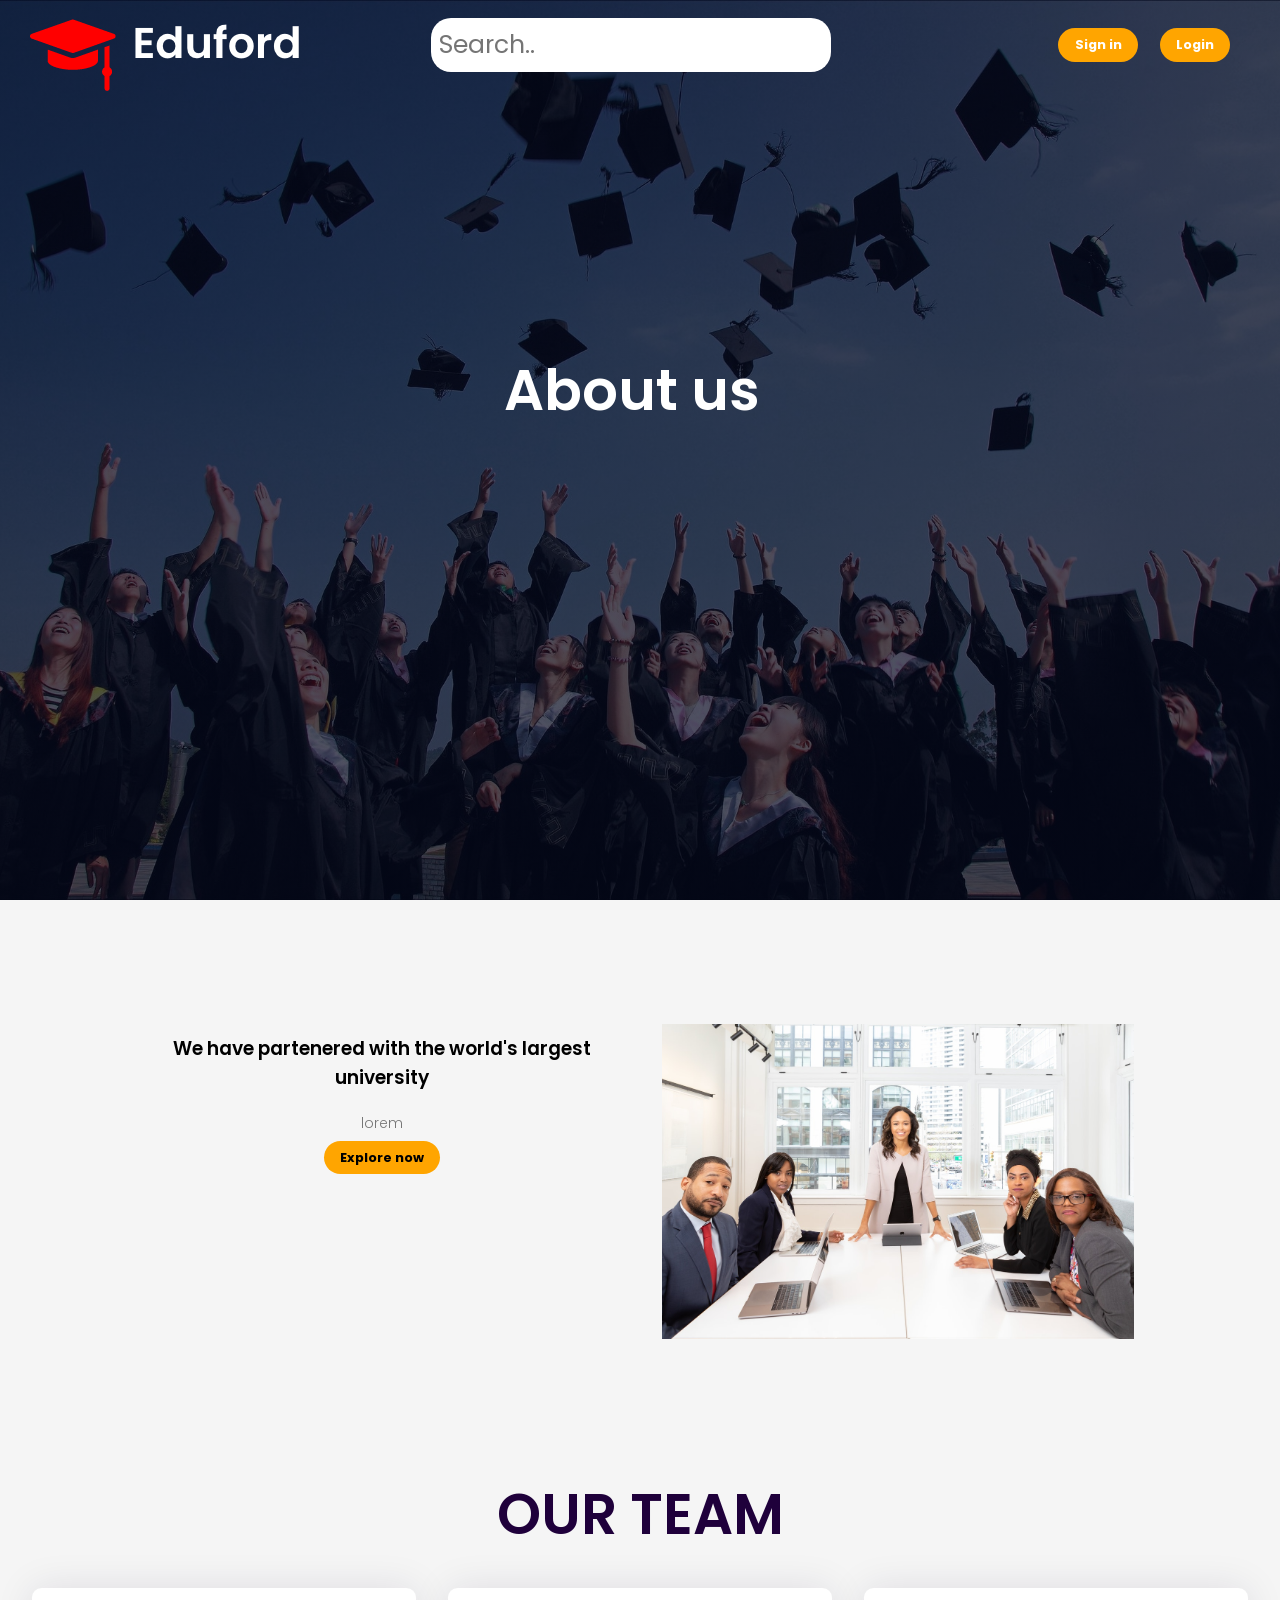
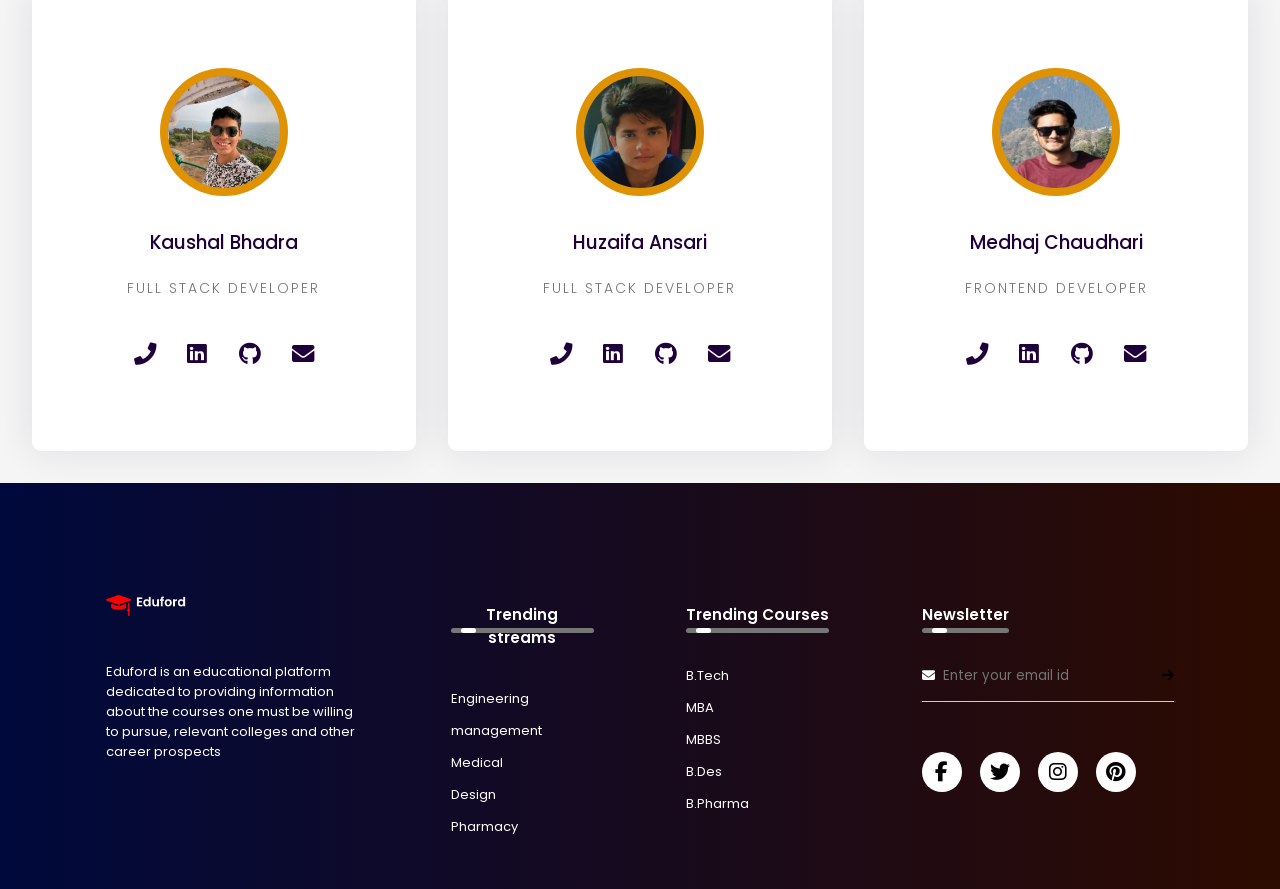
==== commit cd10557a: "Integrated course to home and changed home files to index files" ====
--- a/about.html
+++ b/about.html
@@ -6,7 +6,7 @@
     <meta name="viewport" content="width=device-width, initial-scale=1.0">
     <link rel="icon" type="image/x-icon" href="eduford_img/onlyCap.png">
     <link rel="stylesheet" href="https://cdnjs.cloudflare.com/ajax/libs/font-awesome/6.5.1/css/all.min.css" integrity="sha512-DTOQO9RWCH3ppGqcWaEA1BIZOC6xxalwEsw9c2QQeAIftl+Vegovlnee1c9QX4TctnWMn13TZye+giMm8e2LwA==" crossorigin="anonymous" referrerpolicy="no-referrer" />
-    <link rel="stylesheet" href="home.css">
+    <link rel="stylesheet" href="index.css">
     <title>Eduford</title>
      <!-- Font Awesome -->
      <link
--- a/index.css
+++ b/index.css
@@ -0,0 +1,679 @@
+* {
+  margin: 0;
+  padding: 0;
+  box-sizing: border-box;
+  font-family: 'Poppins', sans-serif;
+}
+
+/* navbar */
+.navbar-section {
+  width: 100%;
+  z-index: 1000;
+  height: 100vh;
+  background-color: black;
+  background-image: url('eduford_img/banner.png');
+  background-size: cover;
+  background-position: center;
+}
+
+li {
+  list-style: none;
+}
+
+.links a {
+  text-decoration: none;
+  color: #fff;
+  font-size: 1rem;
+}
+
+a {
+  text-decoration: none;
+  color: #fff;
+  font-size: 1rem;
+}
+
+.links a:hover {
+  color: orange;
+}
+
+header {
+  position: relative;
+  padding: 0 2 rem;
+}
+
+.navbar {
+  width: 100%;
+  height: 60px;
+  max-width: 1200px;
+  margin: 0 30px;
+  display: flex;
+  align-items: center;
+  justify-content: space-between;
+}
+
+.navbar .links {
+  display: flex;
+  gap: 2rem;
+}
+
+.navbar .toggle_btn {
+  color: #fff;
+  font-size: 1.5rem;
+  cursor: pointer;
+  display: none;
+}
+
+.search-container {
+  margin-left: 120px;
+  margin-right: 20px;
+  margin-top: 30px;
+}
+
+.search-container input[type="text"]:hover {
+  border: 2px solid #000;
+  border-radius: 20px;
+}
+
+.action_btn {
+  background-color: orange;
+  color: #fff;
+  padding: 0.5rem 1rem;
+  border: none;
+  outline: none;
+  border-radius: 20px;
+  font-size: 0.8rem;
+  font-weight: bold;
+  cursor: pointer;
+  transition: scale 0.2 ease;
+}
+
+.sign {
+  min-width: 80px;
+  margin-left: 30px;
+  margin-top: 30px;
+}
+
+.login {
+  margin-left: 40px;
+  margin-top: 30px;
+}
+
+@media(min-width:700px) {
+  .sign {
+    min-width: 80px;
+    margin-left: 0px;
+    margin-top: 30px;
+  }
+
+  .login {
+    margin-left: 15px;
+    margin-top: 30px;
+  }
+
+}
+
+.action_btn:hover {
+  scale: 1.05;
+  color: #fff;
+}
+
+.action_btn:active {
+  scale: 0.95;
+  border: none;
+}
+
+input[type=text] {
+  float: right;
+  padding: 8px;
+  margin-top: 0px;
+  margin-right: 200px;
+  border: none;
+  font-size: 25px;
+  border-radius: 20px;
+  width: 400px;
+}
+
+.text-box {
+  margin-top: 350px;
+  text-align: center;
+}
+
+.hero-btn {
+  display: inline-block;
+  text-decoration: none;
+  color: white;
+  border: 2px solid white;
+  border-radius: 20px;
+  padding: 20px 34px;
+  font-size: 20px;
+  background: transparent;
+  position: relative;
+  cursor: pointer;
+}
+
+.hero-btn:hover {
+  border: 1px solid orange;
+  background: orange;
+}
+
+/* Courses */
+.course {
+  width: 80%;
+  gap: 5px;
+  margin: auto;
+  text-align: center;
+  padding-top: 100px;
+}
+
+h1 {
+  font-size: 36px;
+  font-weight: 600;
+}
+
+p {
+  color: #777;
+  font-size: 14px;
+  font-weight: 300;
+  line-height: 22px;
+  padding: 10px;
+}
+
+.row {
+  margin-top: 5%;
+  display: flex;
+  justify-content: space-between;
+}
+
+.row {
+  display: flex;
+  flex-wrap: wrap;
+  padding-bottom: 1em;
+  margin-top: 0.9em;
+  text-align: center;
+}
+
+.course-col {
+  flex-basis: 31%;
+  margin: 10px 0;
+  background: #fff3f3;
+  border-radius: 10px;
+  margin-bottom: 5%;
+  padding: 20px 12px;
+  box-sizing: border-box;
+  transition: 0.5s;
+}
+
+.course-col img {
+  height: 200px;
+  width: 75%;
+}
+
+h3 {
+  text-align: center;
+  font-weight: 600;
+  margin: 10px 0;
+}
+
+.course-col:hover {
+  box-shadow: 0 0 20px 0px rgba(0, 0, 0, 0.5);
+}
+
+@media(max-width:700px) {
+  .row {
+    flex-direction: column;
+  }
+}
+
+/* campus */
+.campus {
+  width: 80%;
+  margin: auto;
+  text-align: center;
+  padding-top: 10px;
+  row-gap: 2px;
+}
+
+.campus-col {
+  height: 200px;
+  flex-basis: 15%;
+  border-radius: 10px;
+  margin-bottom: 10px;
+  position: relative;
+  overflow: hidden;
+}
+
+.campus-col img {
+  height: 100%;
+  width: 100%;
+  display: block;
+}
+
+.layer {
+  background: transparent;
+  height: 100%;
+  width: 100%;
+  position: absolute;
+  top: 0;
+  left: 0;
+  transition: 0.5s;
+}
+
+.layer:hover {
+  background: orange;
+}
+
+.layer h3 {
+  width: 100%;
+  font-weight: 300;
+  color: white;
+  font-size: 26px;
+  bottom: 0;
+  left: 50%;
+  transform: translate(-50%);
+  position: absolute;
+  opacity: 0;
+  transition: 0.5s;
+}
+
+.layer:hover h3 {
+  bottom: 49%;
+  opacity: 1;
+}
+
+/* facilities */
+.facilities {
+  width: 80%;
+  margin: auto;
+  text-align: center;
+  padding-top: 100px;
+}
+
+.facilities-col {
+  flex-basis: 31%;
+  border-radius: 10px;
+  margin-bottom: 5%;
+  text-align: left;
+}
+
+.facilities-col img {
+  width: 100%;
+  border-radius: 10px;
+}
+
+.facilities-col p {
+  padding: 0;
+}
+
+.facilities-col h3 {
+  margin-top: 16px;
+  margin-bottom: 15px;
+  text-align: left;
+}
+
+/* Testimonials */
+.testimonials {
+  width: 80%;
+  margin: auto;
+  padding-top: 100px;
+  text-align: center;
+  overflow: hidden;
+}
+
+.testimonial-col {
+  flex-basis: 44%;
+  border-radius: 10px;
+  margin-bottom: 5%;
+  text-align: left;
+  background: rgba(244, 204, 204, 0.7);
+  padding: 25px;
+  cursor: pointer;
+  display: flex;
+}
+
+/* .animateR {
+  animation: slideInFromRight 2s ease-out;
+}
+.animateL{
+  animation: slideInFromLeft 2s ease-out;
+} */
+.animateD {
+  animation: slideInFromDown 2s ease-out;
+}
+
+.testimonial-col img {
+  height: 40px;
+  margin-left: 5px;
+  margin-right: 30px;
+  border-radius: 50%;
+}
+
+.testimonial-col p {
+  padding: 0;
+}
+
+.testimonial-col h3 {
+  margin-top: 15px;
+  text-align: left;
+}
+
+.testimonial-col .fa {
+  color: brown;
+}
+
+/* Call to action */
+.cta {
+  margin: 100px auto;
+  width: 80%;
+  background-image: linear-gradient(rgba(0, 0, 0, 0.7), rgba(0, 0, 0, 0.7)), url(eduford_img/banner2.jpg);
+  background-position: center;
+  background-size: cover;
+  border-radius: 10px;
+  text-align: center;
+  padding: 100px 0;
+}
+
+.cta h1 {
+  color: white;
+  margin-bottom: 40px;
+  padding: 0;
+}
+
+@media(max-width:700px) {
+  .cta h1 {
+    font-size: 24px;
+  }
+}
+
+/* footer */
+footer {
+  width: 100%;
+  bottom: 0;
+  background: linear-gradient(to right, #00093c, #2d0b00);
+  color: #fff;
+  padding: 100px 0 30px;
+  font-size: 13px;
+}
+
+.rowf {
+  width: 85%;
+  margin: auto;
+  display: flex;
+  flex-wrap: wrap;
+  align-items: flex-start;
+  justify-content: space-between;
+}
+
+.colf {
+  flex-basis: 25%;
+  padding: 10px
+}
+
+.colf:nth-child(2),
+.colf:nth-child(3) {
+  flex-basis: 15%;
+}
+
+.logof {
+  width: 80px;
+  margin-bottom: 40px;
+}
+
+.colf h3 {
+  width: fit-content;
+  margin-bottom: 40px;
+  position: relative;
+}
+
+.colf ul li {
+  list-style: none;
+  margin-bottom: 12px;
+  text-decoration: none;
+  color: white;
+}
+
+form {
+  padding-bottom: 15px;
+  display: flex;
+  align-items: center;
+  justify-content: space-between;
+  border-bottom: 1px solid #ccc;
+  margin-bottom: 50px;
+}
+
+form .far {
+  font-size: 18px;
+  margin-right: 10px;
+}
+
+form input {
+  width: 100%;
+  background: transparent;
+  color: #ccc;
+  border: 0;
+  outline: none;
+}
+
+form button {
+  background: transparent;
+  border: 0;
+  outline: none;
+  cursor: pointer;
+}
+
+form button .fas {
+  font-size: 16px;
+  color: #ccc;
+}
+
+.social-icons .fa-brands {
+  width: 40px;
+  height: 40px;
+  border-radius: 50%;
+  text-align: center;
+  line-height: 40px;
+  font-size: 20px;
+  color: #000;
+  background: #fff;
+  margin-right: 15px;
+  cursor: pointer;
+}
+
+.underline {
+  width: 100%;
+  height: 5px;
+  background: #767676;
+  border-radius: 3px;
+  position: absolute;
+  top: 25px;
+  left: 0;
+  overflow: hidden;
+}
+
+.underline span {
+  width: 15px;
+  height: 100%;
+  background: #fff;
+  border-radius: 3px;
+  position: absolute;
+  top: 0;
+  left: 10px;
+  animation: moving 2s linear infinite;
+}
+
+@keyframes moving {
+  0% {
+    left: -20px;
+  }
+
+  100% {
+    left: 100%;
+  }
+}
+
+/* about us */
+.sub-header {
+  padding-top: 0;
+  padding-left: 0;
+  height: 100vh;
+  width: 100%;
+  background-image: linear-gradient(rgba(4, 9, 30, 0.7), rgba(4, 9, 30, 0.7)), url('eduford_img/background.jpg');
+  background-position: center;
+  background-size: cover;
+  text-align: center;
+  color: #fff;
+}
+
+.sub-header h1 {
+  width: 100%;
+  text-align: center;
+  font-size: 3.5em;
+  margin-top: 32vh;
+  color: #fff;
+}
+
+.about-us {
+  width: 80%;
+  margin: auto;
+  padding-top: 80px;
+  padding-bottom: 50px;
+}
+
+.about-col {
+  flex-basis: 48%;
+  padding: 30px 2px;
+}
+
+.about-col img {
+  width: 100%;
+}
+
+.about-col h3 {
+  padding-top: 0;
+}
+
+.about-col p {
+  padding-top: 15px 0 25px;
+}
+
+.about-col a {
+  color: black;
+}
+
+/* -----------Contact us page-------------- */
+.sub-header1 {
+  padding-top: 0;
+  padding-left: 0;
+  height: 100vh;
+  width: 100%;
+  background-image: linear-gradient(rgba(4, 9, 30, 0.7), rgba(4, 9, 30, 0.7)), url('eduford_img/banner2.jpg');
+  background-position: center;
+  background-size: cover;
+  text-align: center;
+  color: #fff;
+}
+
+.sub-header1 h1 {
+  width: 100%;
+  text-align: center;
+  font-size: 3.5em;
+  margin-top: 32vh;
+  color: #fff;
+}
+
+.location {
+  width: 80%;
+  margin: auto;
+  padding: 80px 0;
+}
+
+.location iframe {
+  width: 100%;
+}
+
+.contact-us {
+  width: 80%;
+  margin: auto;
+}
+
+.contact-col {
+  display: flex;
+  justify-content: space-between;
+}
+
+.contact-col div {
+  display: flex;
+  align-items: center;
+  margin-bottom: 40px;
+}
+
+.contact-col div .fa {
+  font-size: 28px;
+  color: #f44336;
+  margin: 10px;
+  margin-right: 15px;
+}
+
+.contact-col div p {
+  margin: 0;
+  padding: 0;
+}
+.contact-col div span {
+  display: flex;
+  flex-direction: column;
+  align-items: flex-end;
+}
+
+.contact-col div span h5,
+.contact-col div span p {
+  margin: 5px 0;
+}
+.contact-col div h5 {
+  font-size: 20px;
+  margin-bottom: 5px;
+  color: #555;
+  font-weight: 400;
+}
+
+.contact-us form {
+  display: flex;
+  flex-direction: column;
+}
+
+.contact-us form input[type="text"],
+.contact-us form input[type="email"]
+{
+  margin-left: 430px;
+  width: 50%;
+  height: 30px;
+  padding: 5px;
+  font-size: medium;
+  margin-bottom: 10px;
+  border: 1px solid #ccc;
+  border-radius: 5px;
+  box-sizing: border-box;
+}
+.contact-us form textarea{
+  margin-left: 210px;
+  width: 70%;
+  padding: 5px;
+  margin-bottom: 10px;
+  border: 1px solid #ccc;
+  border-radius: 5px;
+  box-sizing: border-box;
+}
+
+.contact-us form button {
+  margin-left: 190px;
+  width: 150px;
+  padding: 10px;
+  background-color: #f44336;
+  color: #fff;
+  border: none;
+  border-radius: 5px;
+  cursor: pointer;
+  transition: background-color 0.3s ease;
+}
+
+.contact-us form button:hover {
+  background-color: #d32f2f;
+}
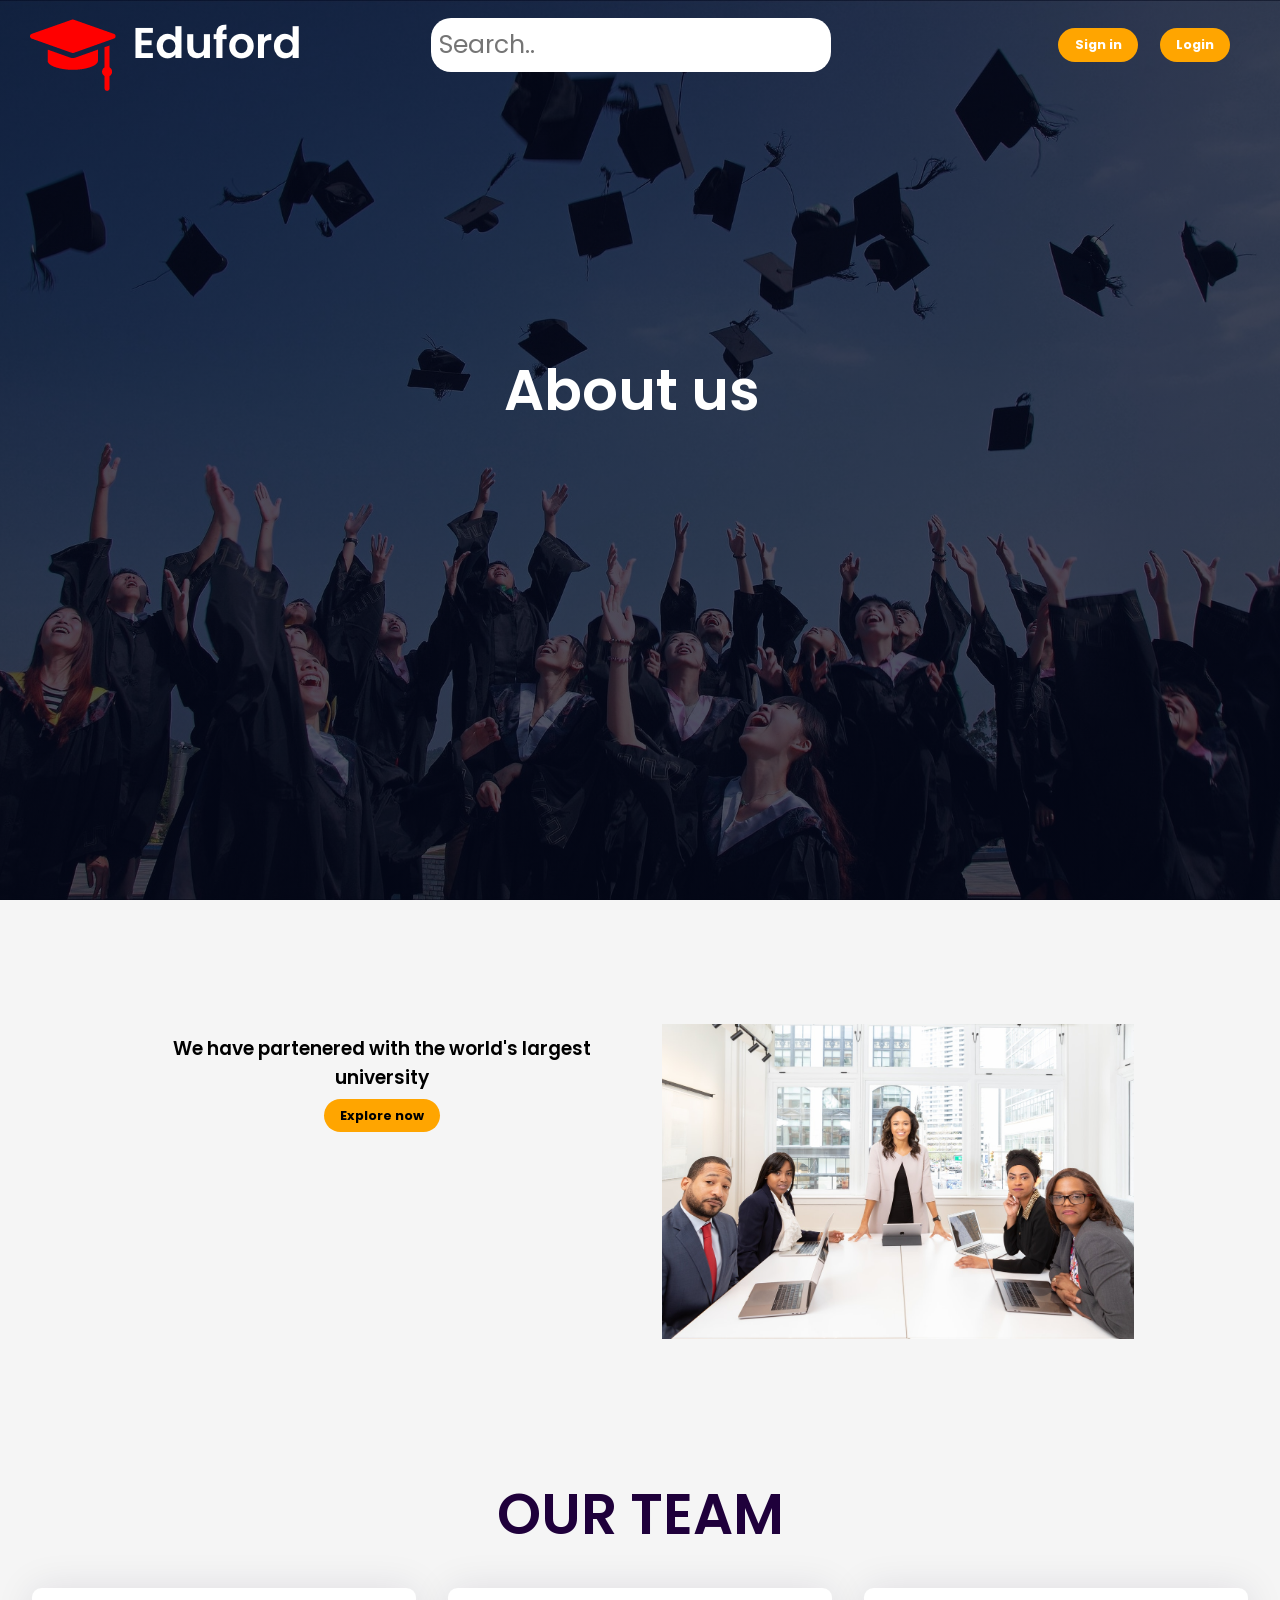
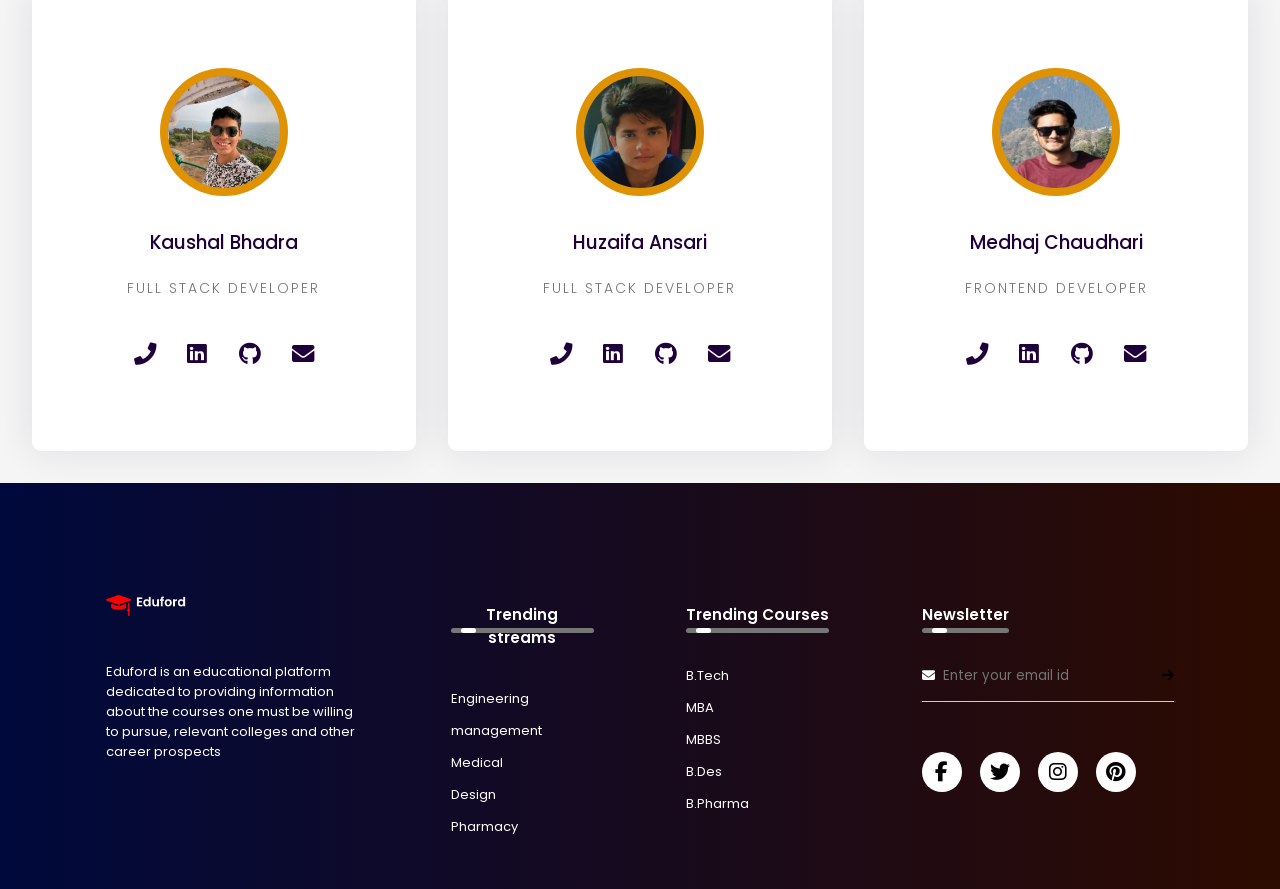
==== commit a88550bb: "Minor changes" ====
--- a/about.html
+++ b/about.html
@@ -126,7 +126,7 @@
     <section class="sub-header">
         <div class="navbar">
             <div class="logo" style="margin-top:50px; margin-right: 2px;">
-                <a href="home.html"><img src="eduford_img/logo.png"></a>
+                <a href="index.html"><img src="eduford_img/logo.png"></a>
             </div>
             <ul class="links">
             <div class="search-container" style=" margin-top: 30px;">
@@ -146,7 +146,6 @@
         <div class="row">
             <div class="about-col">
                 <h3>We have partenered with the world's largest university</h3>
-                <p>lorem</p>
                 <a href="#" class="action_btn">Explore now</a>
             </div>
             <div class="about-col">
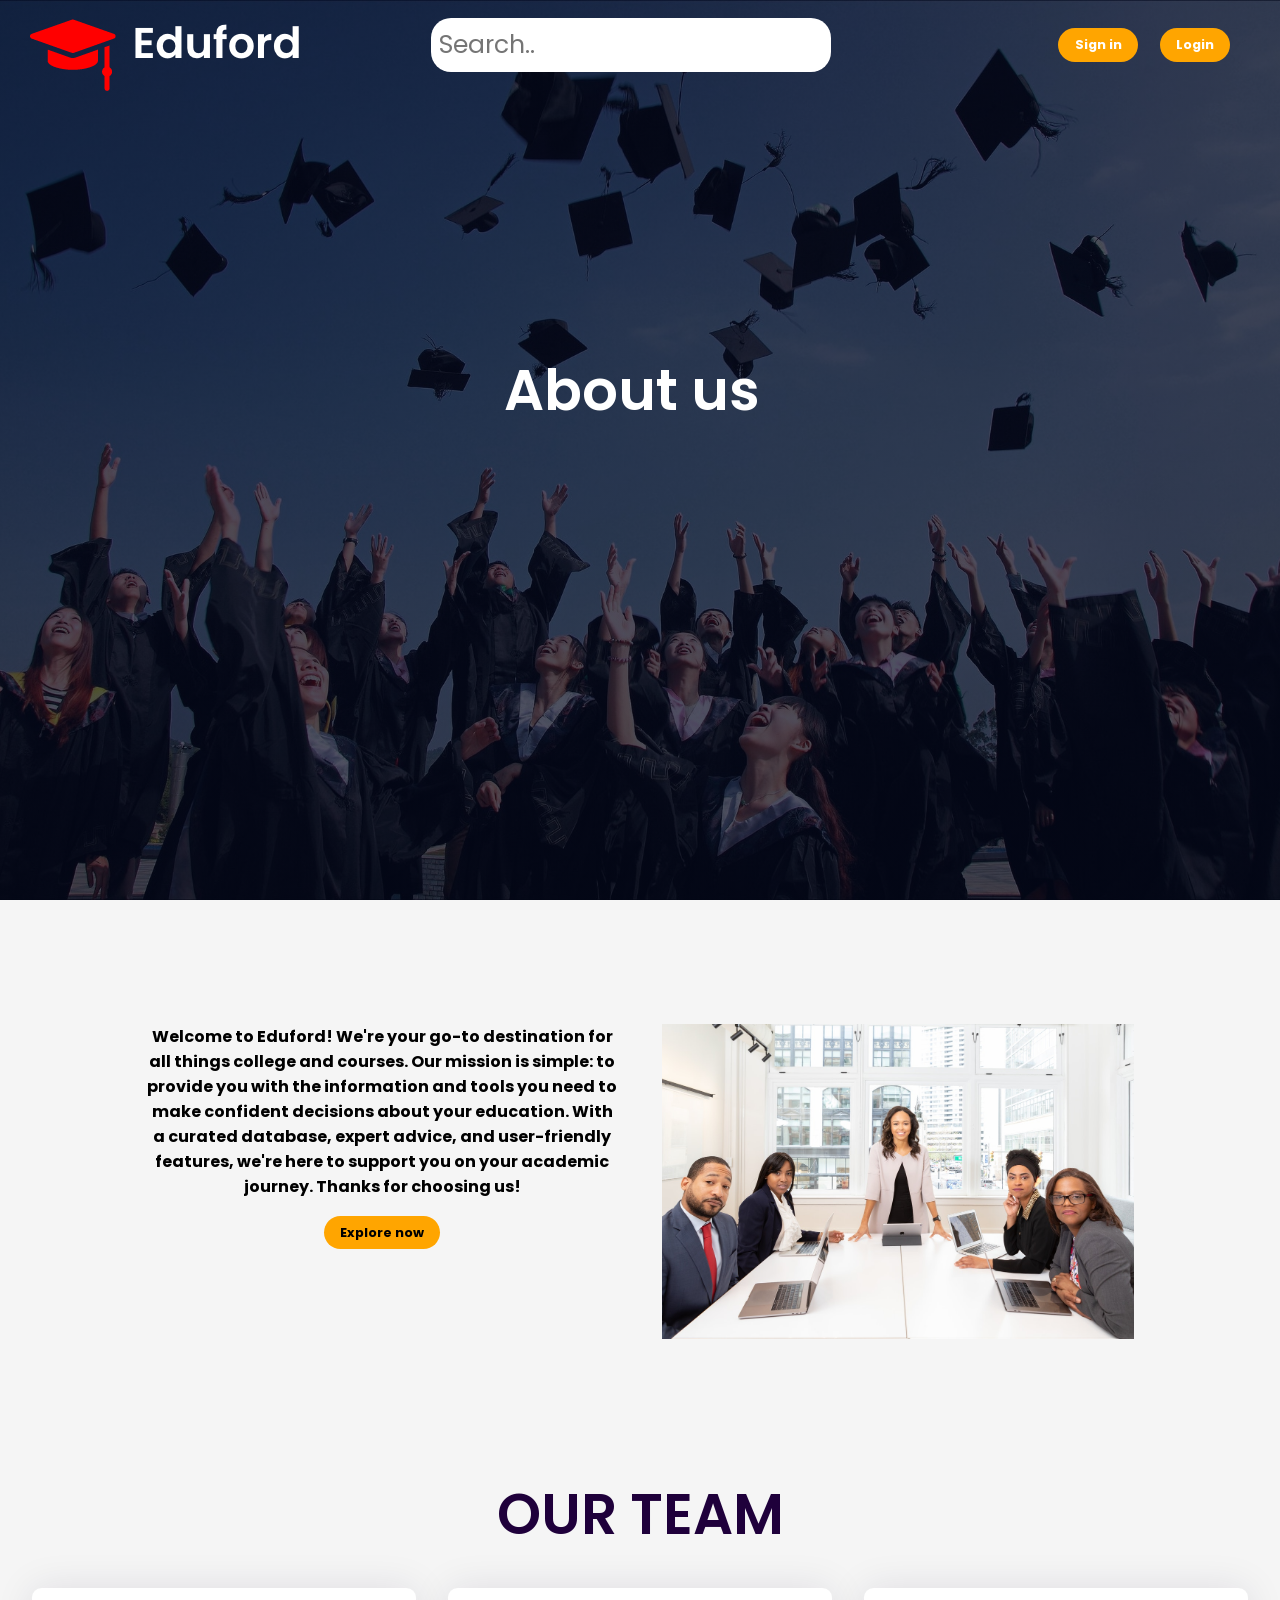
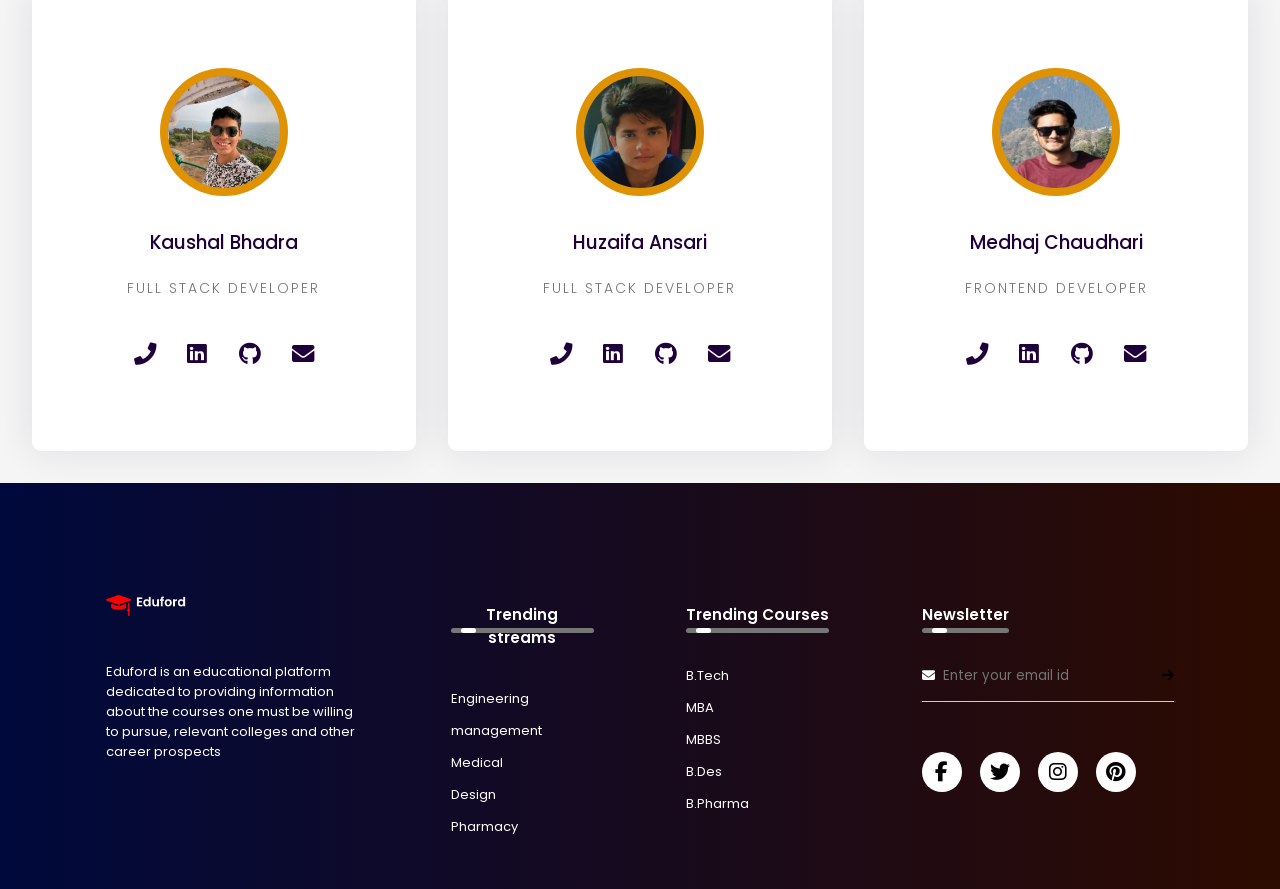
==== commit afcd22b1: "content updated" ====
--- a/about.html
+++ b/about.html
@@ -145,7 +145,7 @@
     <section class="about-us">
         <div class="row">
             <div class="about-col">
-                <h3>We have partenered with the world's largest university</h3>
+                <h4 style="margin-bottom: 20px;">Welcome to Eduford! We're your go-to destination for all things college and courses. Our mission is simple: to provide you with the information and tools you need to make confident decisions about your education. With a curated database, expert advice, and user-friendly features, we're here to support you on your academic journey. Thanks for choosing us!</h4>
                 <a href="#" class="action_btn">Explore now</a>
             </div>
             <div class="about-col">
